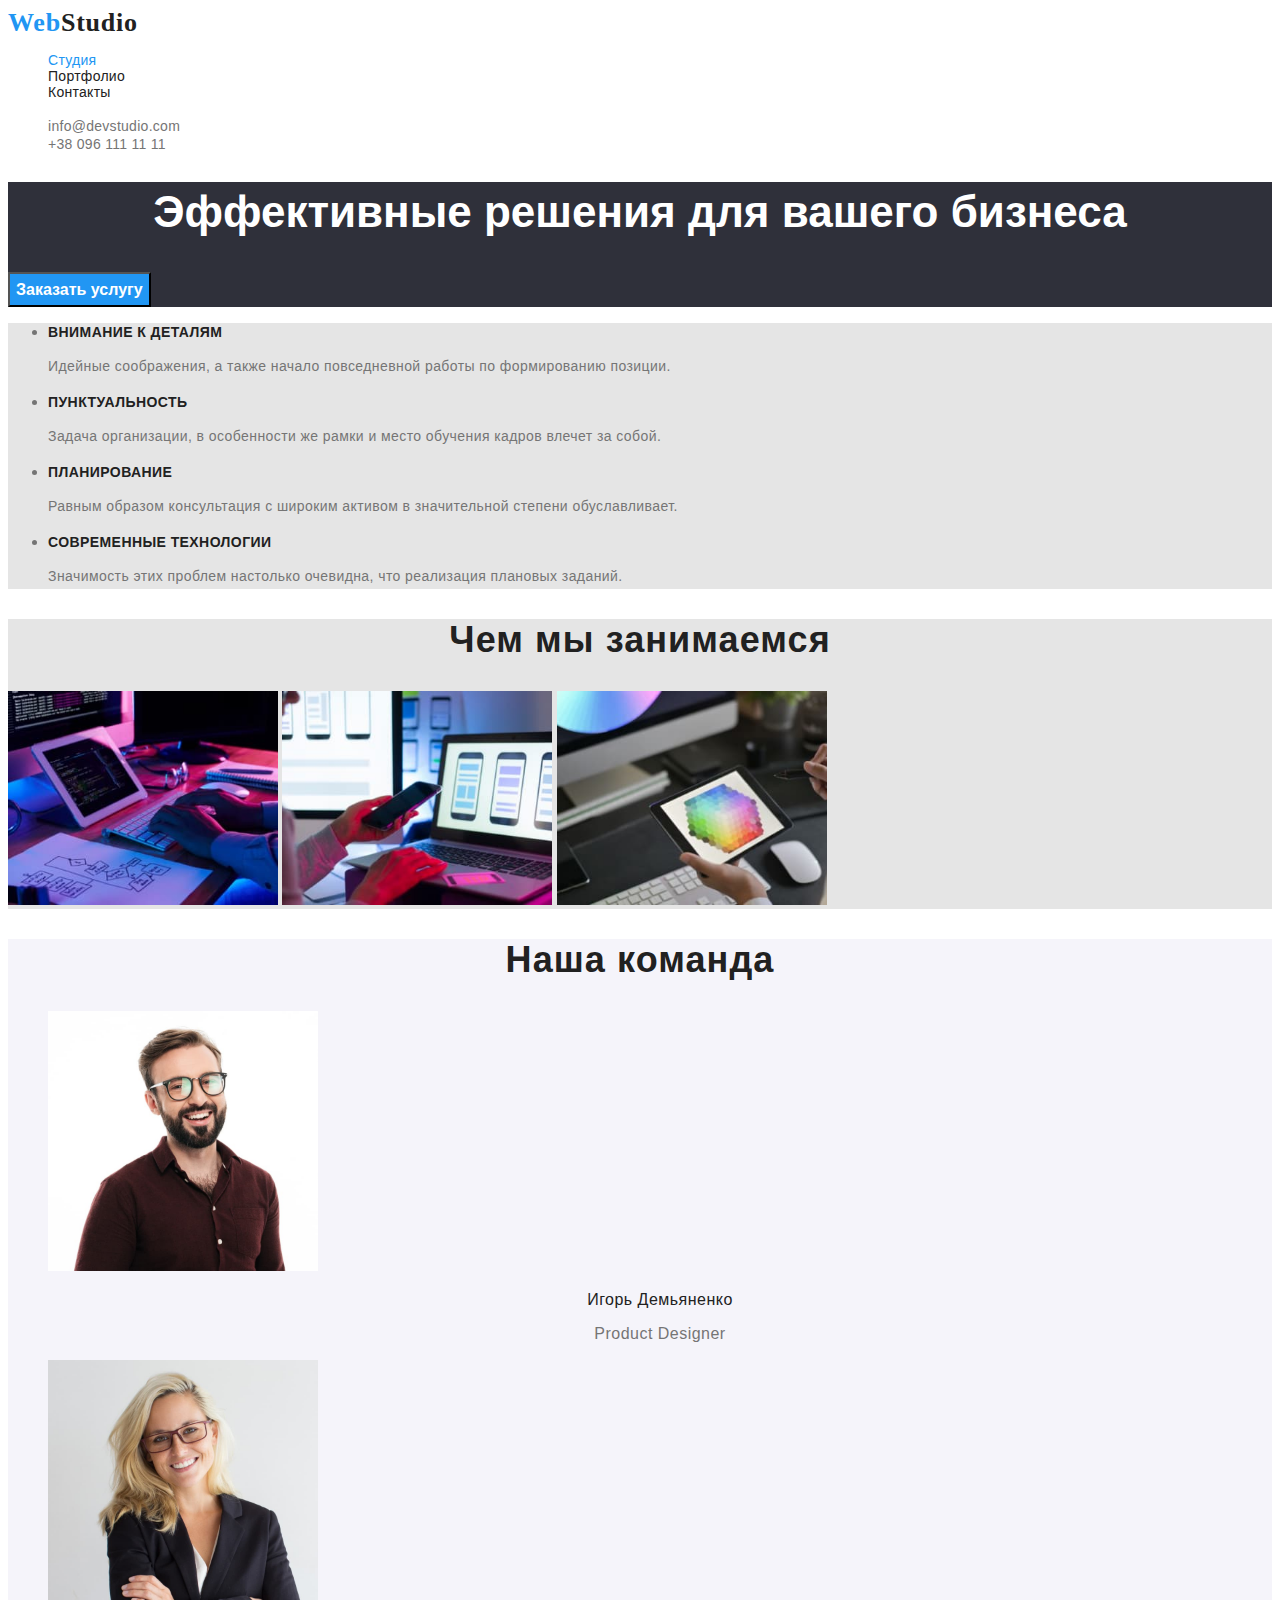
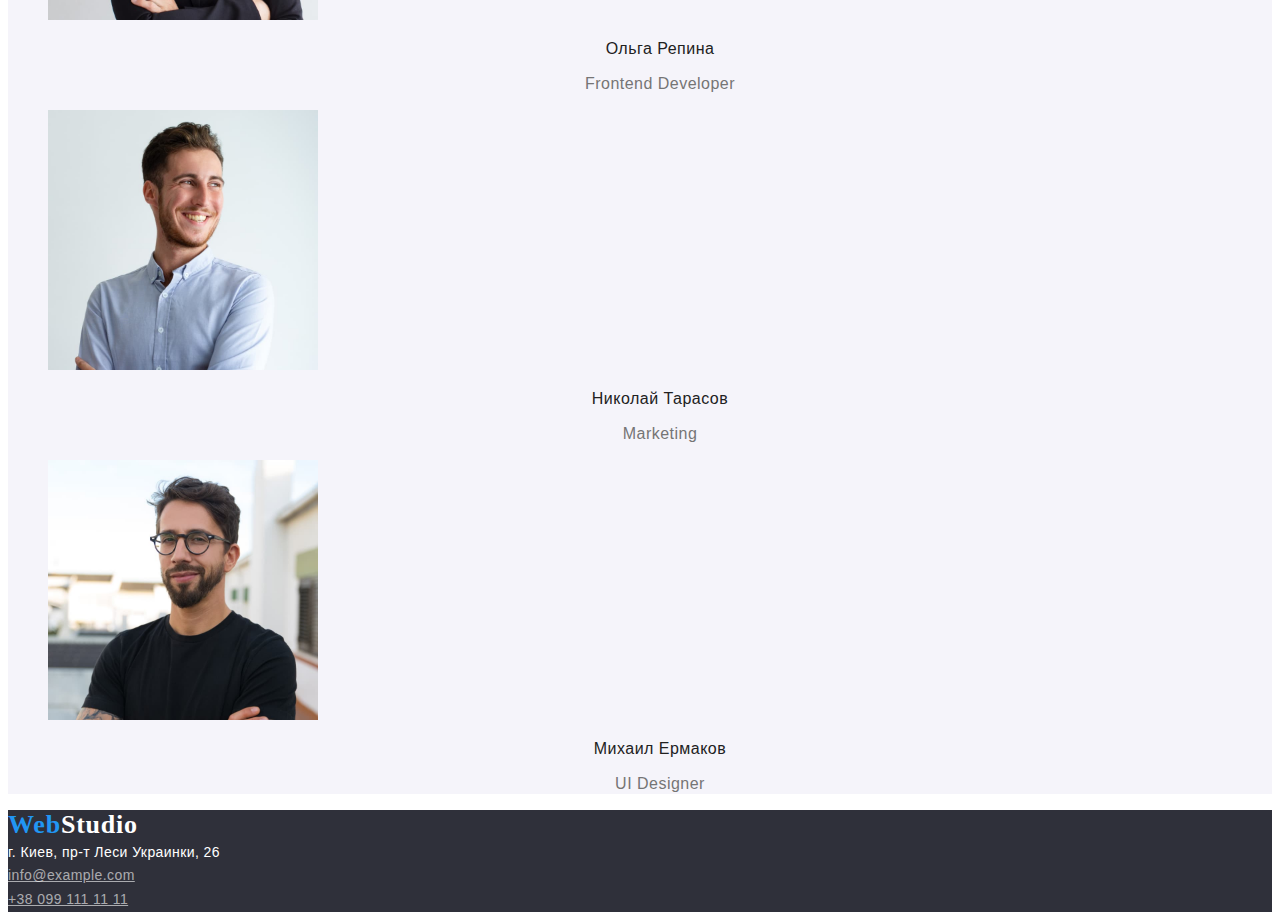
==== index.html @ 7e269a4d "css addded" ====
<!DOCTYPE html>
<html lang="ru">
<head>
    <meta charset="UTF-8">
    <meta http-equiv="X-UA-Compatible" content="IE=edge">
    <meta name="viewport" content="width=device-width, initial-scale=1.0">
    <title>Document</title>
  <link rel="stylesheet" href="'https://fonts.googleapis.com/css2?family=Raleway:wght@700&family=Roboto:wght@400;500;700;900&display=swap">
    <link rel="stylesheet" href="./css/style.css">
</head>
<body>
<header class="page-header">
    <nav>
        <span>
    <a href="" class="logo" >
       <span class="accent">Web</span><span class="title-color">Studio</span>
    </a>   
</span>    
    <ul class="site-nav list">
        <li><a href="./index.html" class="link current">Студия</a></li>
        <li><a href="./portfolio.html" class="link">Портфолио</a></li>
        <li><a href="" class="link">Контакты</a></li>
    </ul>
</nav>
    <ul class="contact list">
        <li><a href="mailto:info@devstudio.com" >info@devstudio.com</a></li>
        <li><a href="tel:+380961111111">+38 096 111 11 11</a></li>
    </ul>
</header>  
<main>
<div>
    <!--hero block-->
    <section class="hero">
<h1 class="hero-title">Эффективные решения для вашего бизнеса</h1>
<button type="button" class="button">Заказать услугу</button>
    </section>
</div> 
<!--section 2 -->
<section class="section list">
<ul>
    <li>
        <h2 class="section-title">Внимание к деталям</h2>
        <p class="section-text">Идейные соображения, а также начало повседневной работы по формированию позиции.</p>
    </li>
    <li>
        <h2 class="section-title">Пунктуальность</h2>
        <p class="section-text">Задача организации, в особенности же рамки и место обучения кадров влечет за собой.</p>
    </li>
    <li>
        <h2 class="section-title">Планирование</h2>
        <p class="section-text">Равным образом консультация с широким активом в значительной степени обуславливает.</p>
    </li>
    <li>
        <h2 class="section-title">Современные технологии</h2>
        <p class="section-text">Значимость этих проблем настолько очевидна, что реализация плановых заданий.</p>
    </li>
</ul>
</section>
<!--Чем мы занимаемся-->
<section class="about">
<h2 class="about-title">Чем мы занимаемся</h2>
<img src="./images/img.jpg" alt="photo1" width="270">
<img src="./images/img1.jpg" alt="photo2" width="270">
<img src="./images/img2.jpg" alt="photo3" width="270">
</section>
<!--Наша команда-->
<section class="team list">
    <h2 class="team-name">Наша команда</h2>
    <ul>
        <li class="team-photo">
            <img src="./images/img3.jpg" alt="Product Designer" width="270">
            <h3 class="team-title">Игорь Демьяненко</h3>
            <p class="team-text">Product Designer</p>
        </li>
        <li class="team-photo">
           <img src="./images/img4.jpg" alt="Frontend Developer" width="270"> 
           <h3 class="team-title">Ольга Репина</h3>
           <p class="team-text">Frontend Developer</p>
           <li class="team-photo">
               <img src="./images/img5.jpg" alt="Marketing" width="270">
               <h3 class="team-title">Николай Тарасов</h3>
               <p class="team-text">Marketing</p>
           </li>
           <li class="team-photo">
               <img src="./images/img6.jpg" alt="UI Designer" width="270">
               <h3 class="team-title">Михаил Ермаков</h3>
               <p class="team-text">UI Designer</p>
           </li>
    </ul>
</section>
</main>
<footer  class="footer">
    <span>
        <a href="" class="logo" >
           <span class="accent">Web</span><span class="white-color">Studio</span>
        </a>       
    <address class="address">г. Киев, пр-т Леси Украинки, 26</address> 
    <a href="mailto:info@example.com " class="contact-footer">info@example.com</a></br>
    <a href="tel:+380991111111" class="contact-footer">+38 099 111 11 11</a>
</footer>
</body>
</html>
---- css/style.css ----
/* цвет основного текста #757575 */
/* цвет вторичного текста #212121;*/
/* акцент #2196F3;*/
/* белый : #FFFFFF;*/

/* background header #FFFFFF */
/* background hero  #F5F4FA; */
/* background section 2 #E5E5E5; */
/* background Наша команда #F5F4FA; */
/* background footer #2F303A;*/
/* backgroung button #F5F4FA */
 :root{
     --primary-text-color:#757575;
     --secondary-text-color:#F5F4FA;
     --title-color: #212121;
     --accent-color:#2196F3;
     --white-color: #FFFFFF;
     --background-buttom-color: #F5F4FA;
     --background-footer: #2F303A;
 }


body {
    color: var(--primary-text-color); 
    font-family: Roboto, sans-serif; 
    background-color: var(--white-color);
   
}
.list {
    list-style: none;
}
/* logo */
.logo{
     font-family: Raleway;
     font-weight: 700;
     font-size: 26px;
     line-height: 1.19;
     letter-spacing: 0.03em;
     text-decoration: none;
}
 .accent{
    color:var(--accent-color);
} 
.title-color{
    color: var(--title-color);
}

/* site-nav */
.site-nav{
    font-weight: 500;
    font-size: 14px;
    line-height: 1.14;
    letter-spacing: 0.02em;
}
.site-nav .link{
    color: var(--title-color) ;
    text-decoration: none;
}
.site-nav .link:hover,
 .site-nav .link:focus{
    color:var(--accent-color) ;
}
.site-nav .link.current{
    color: var(--accent-color);
}
.contact a{
    color:var(--primary-text-color);
    font-weight: 500;
    font-size: 14px;
    line-height:1.14;
    letter-spacing: 0.02em;
    text-decoration: none;
}
.contact a:hover, 
.contact a:focus{
    color:var(--accent-color);
}
/* hero block */
.hero{
    background-color: #2F303A;
}
.hero-title{
    color: var(--white-color) ;
    font-weight: 900;
    font-size: 44px;
    line-height: 1.36;
    text-align: center;
}
/* section */
.section {
    background-color: #E5E5E5;
    list-style: none;
    list-style-type: none;
    
}
.section-title {
    color: var(--title-color);
    font-weight: 700;
    font-size: 14px;
    line-height: 1.14;
    letter-spacing: 0.03em;
    text-transform: uppercase;
    
}
.section-text{
    font-weight: 400;
    font-size: 14px;
    line-height: 1.71;
    letter-spacing: 0.03em;
}

/* Чем мы занимаемся */
.about{
    background-color: #E5E5E5;
}
.about-title{
    color: var(--title-color);
    font-weight: 700;
    font-size: 36px;
    line-height: 1.16;
    text-align: center;
    letter-spacing: 0.03em;
}
/* team */
.team{
    background-color:#F5F4FA;

}
.team-name{
    color: var(--title-color);
    font-weight: 700;
    font-size: 36px;
    line-height: 1.16;
    text-align: center;
    letter-spacing: 0.03em;
}
.team-photo{
    list-style-type: none;
}
.team-title {
    color: var(--title-color);
   font-weight: 500;
   font-size: 16px;
   line-height: 1.18;
   text-align: center;
   letter-spacing: 0.03em;
}
.team-text{
    font-size: 16px;
    line-height: 1.18;
    text-align: center;
    letter-spacing: 0.03em;
}
/* button */
.button {
    color: var(--white-color);
    background-color: var(--accent-color);
   font-weight: 700;
   font-size: 16px;
   line-height:1.87;
}
.button-primary button:hover,
.button-primary button:focus{
    color: var(--white-color);
    background-color: var(--accent-color);
}
.button.secondary {
    color: var(--title-color);
    background-color: var(--background-buttom-color);
}
.button-list{
    list-style-type: none;
}
.button-primary{
    background-color:#E5E5E5;
}

/* galery */
.gallery {
    background-color:#E5E5E5;
}
.gallery-title{
    color: var(--title-color);
    font-weight: 700;
    font-size: 18px;
    line-height: 2;
    letter-spacing: 0.06em;
}
.gallery-text {
    color: var(--primary-text-color);
    font-size: 16px;
    line-height: 1.87;
    letter-spacing: 0.03em;
}

/* footer */
.footer{
    background-color: var(--background-footer);
}
.white-color{
    color: var(--white-color);
}
.address{
    color: var(--white-color);
    font-style: normal;
    font-size: 14px;
    line-height: 1.71;
    letter-spacing: 0.03em;
}
.contact-footer{
    color: rgba(255, 255, 255, 0.6);  
    font-size: 14px;
    line-height: 1.71;
    letter-spacing: 0.03em;
}
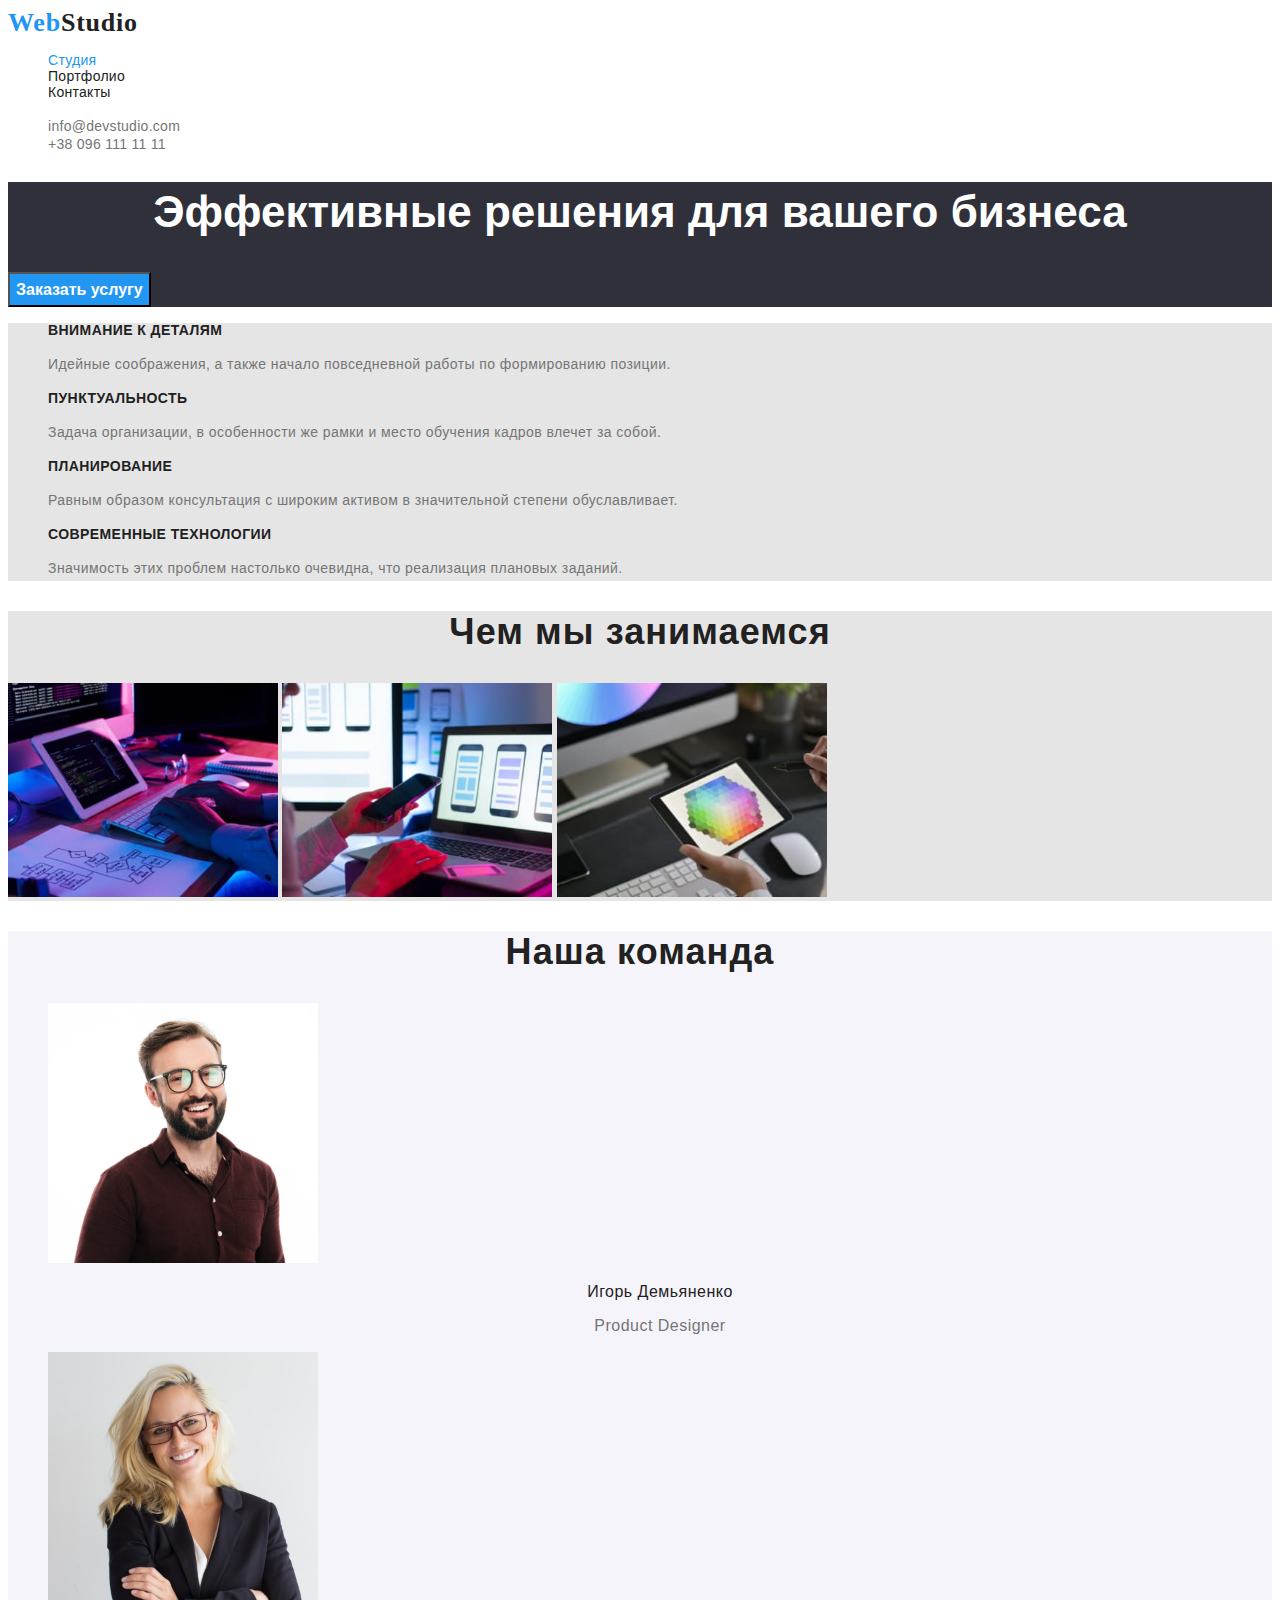
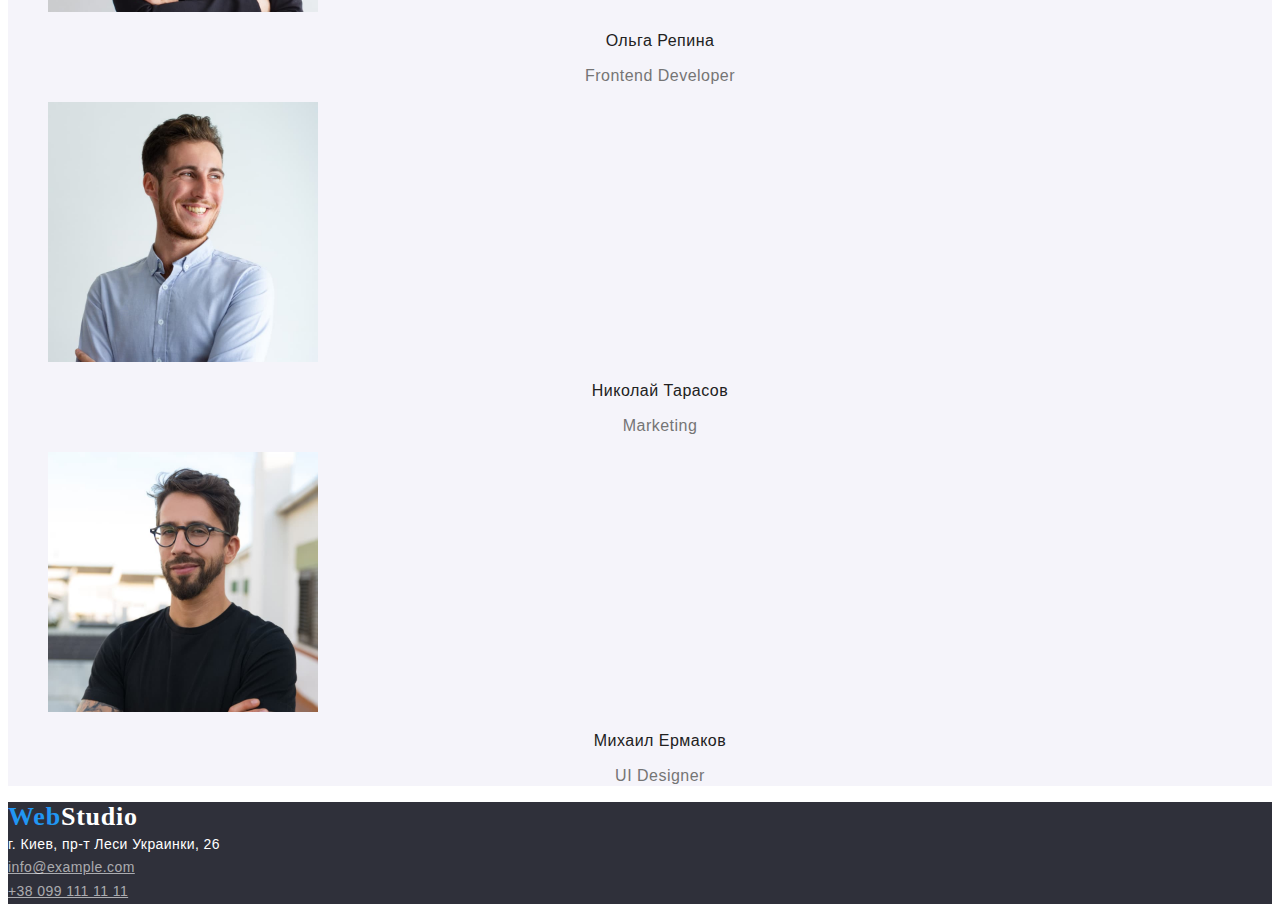
==== commit ec1f1216: "added css" ====
--- a/index.html
+++ b/index.html
@@ -38,19 +38,19 @@
 <!--section 2 -->
 <section class="section list">
 <ul>
-    <li>
+    <li class="section-list">
         <h2 class="section-title">Внимание к деталям</h2>
         <p class="section-text">Идейные соображения, а также начало повседневной работы по формированию позиции.</p>
     </li>
-    <li>
+    <li class="section-list">
         <h2 class="section-title">Пунктуальность</h2>
         <p class="section-text">Задача организации, в особенности же рамки и место обучения кадров влечет за собой.</p>
     </li>
-    <li>
+    <li class="section-list">
         <h2 class="section-title">Планирование</h2>
         <p class="section-text">Равным образом консультация с широким активом в значительной степени обуславливает.</p>
     </li>
-    <li>
+    <li class="section-list">
         <h2 class="section-title">Современные технологии</h2>
         <p class="section-text">Значимость этих проблем настолько очевидна, что реализация плановых заданий.</p>
     </li>
--- a/css/style.css
+++ b/css/style.css
@@ -108,7 +108,9 @@
     line-height: 1.71;
     letter-spacing: 0.03em;
 }
-
+.section-list{
+    list-style-type: none;
+}
 /* Чем мы занимаемся */
 .about{
     background-color: #E5E5E5;
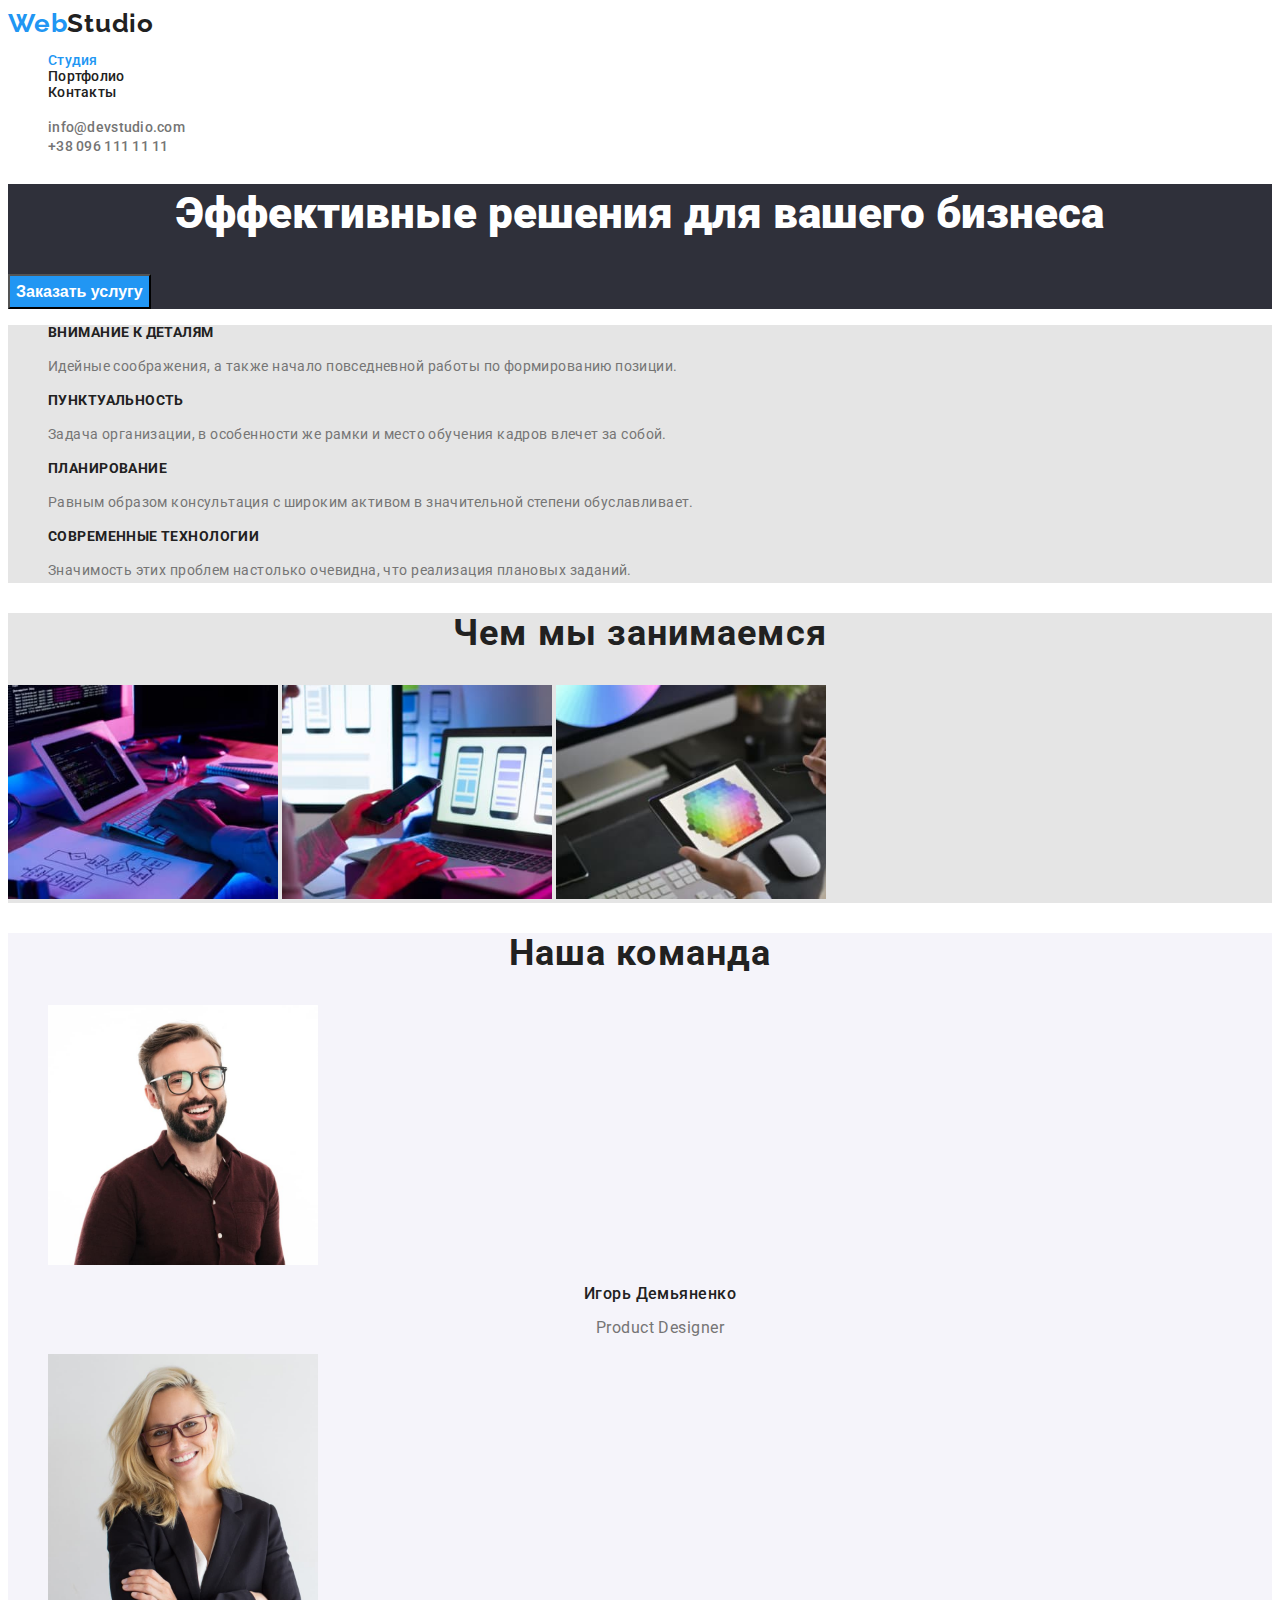
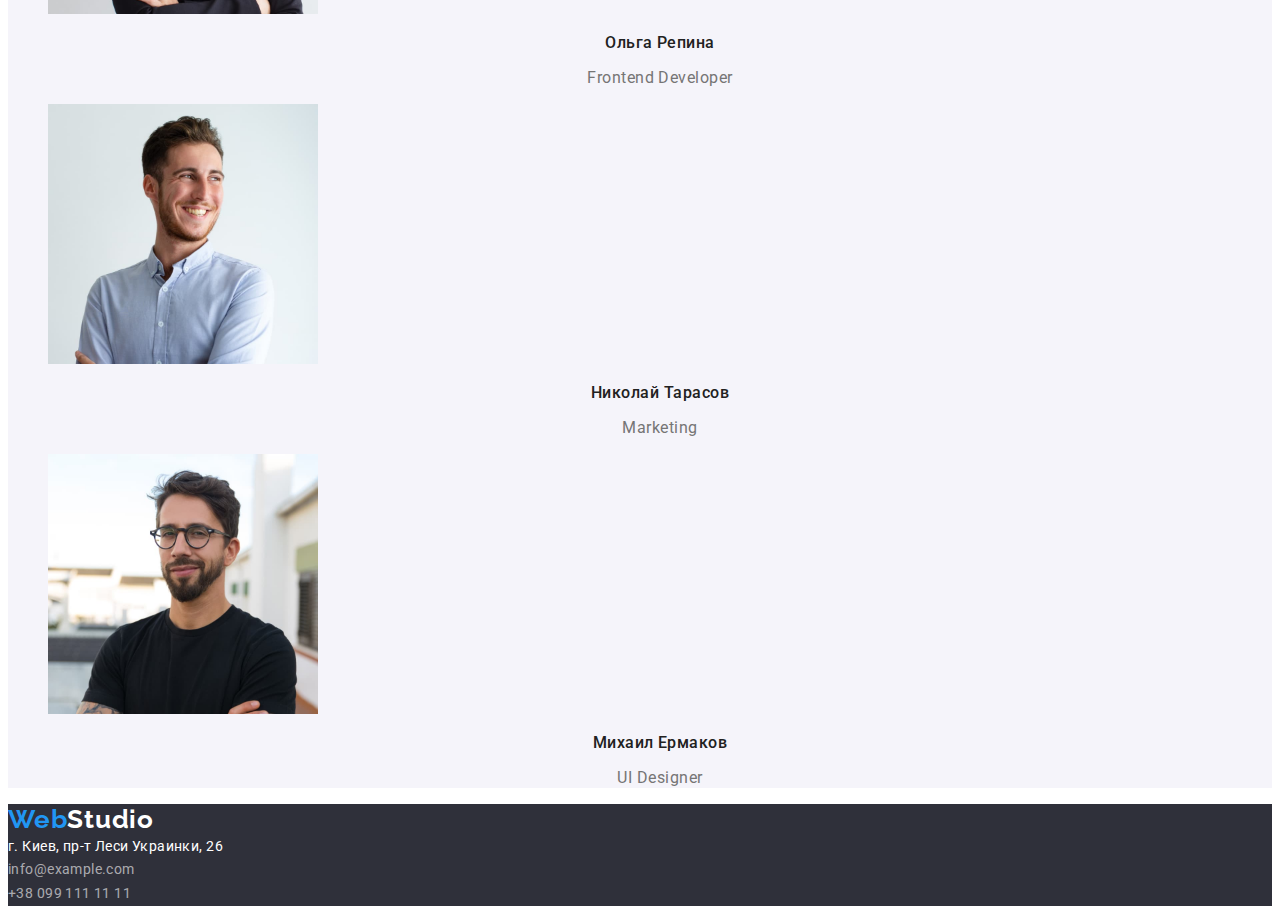
==== commit 9f414ef4: "updated google fonts" ====
--- a/index.html
+++ b/index.html
@@ -5,7 +5,7 @@
     <meta http-equiv="X-UA-Compatible" content="IE=edge">
     <meta name="viewport" content="width=device-width, initial-scale=1.0">
     <title>Document</title>
-  <link rel="stylesheet" href="'https://fonts.googleapis.com/css2?family=Raleway:wght@700&family=Roboto:wght@400;500;700;900&display=swap">
+    <link href="https://fonts.googleapis.com/css2?family=Raleway:wght@700&family=Roboto:wght@400;500;700;900&display=swap" rel="stylesheet">
     <link rel="stylesheet" href="./css/style.css">
 </head>
 <body>
--- a/css/style.css
+++ b/css/style.css
@@ -165,27 +165,37 @@
 .button-primary button:focus{
     color: var(--white-color);
     background-color: var(--accent-color);
+
 }
 .button.secondary {
     color: var(--title-color);
     background-color: var(--background-buttom-color);
+    font-family: Roboto;
+    font-weight: 500;
+    font-size: 16px;
+    line-height: 1.62;
+    text-align: center;
+    letter-spacing: 0.03em;
+}
 }
 .button-list{
     list-style-type: none;
 }
 .button-primary{
     background-color:#E5E5E5;
+    list-style-type: none;
 }
 
 /* galery */
 .gallery {
     background-color:#E5E5E5;
+    color: var(--title-color);
+
 }
 .gallery-title{
-    color: var(--title-color);
     font-weight: 700;
     font-size: 18px;
-    line-height: 2;
+    line-height: 2.0;
     letter-spacing: 0.06em;
 }
 .gallery-text {
@@ -214,4 +224,5 @@
     font-size: 14px;
     line-height: 1.71;
     letter-spacing: 0.03em;
+    text-decoration: none;
 }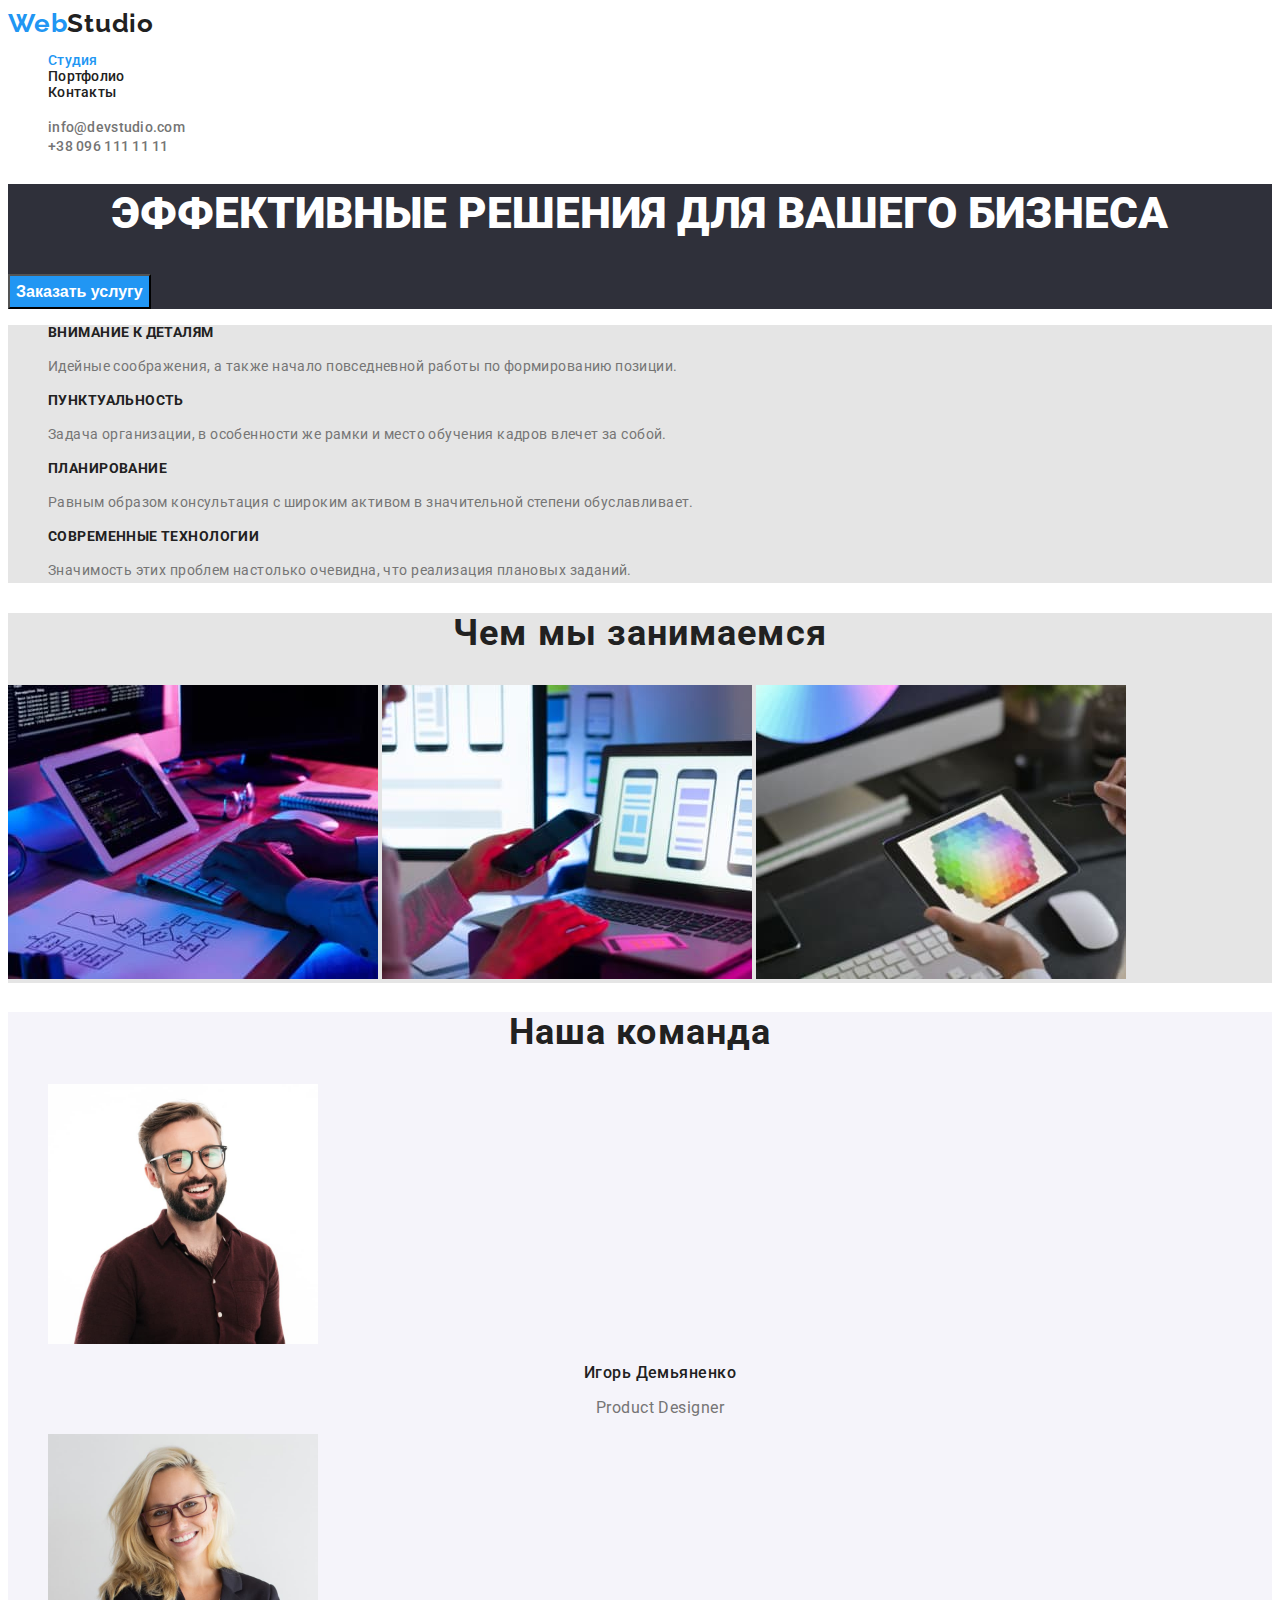
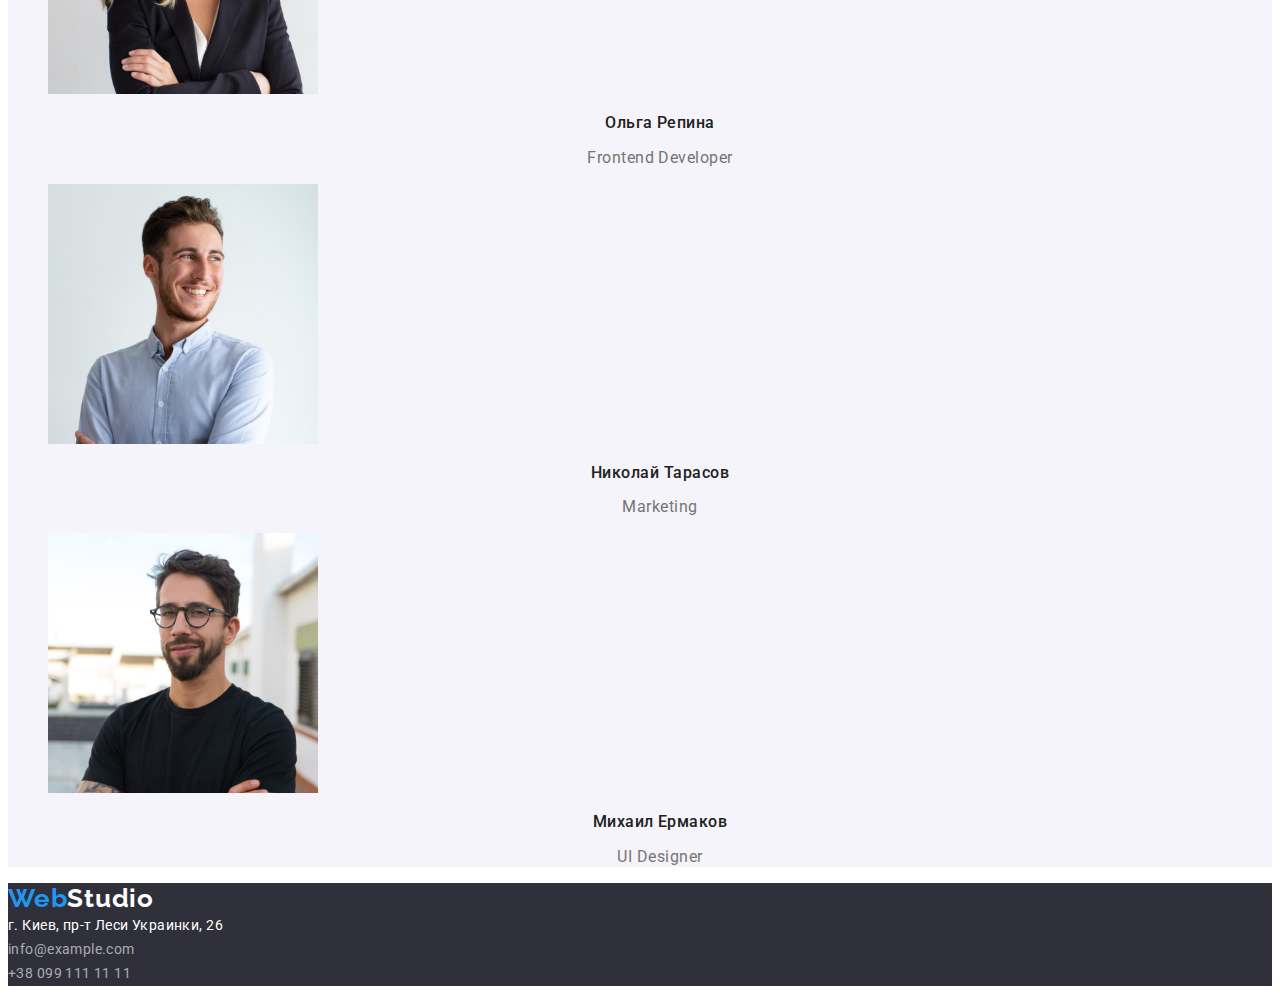
==== commit 10ba3552: "added changes" ====
--- a/index.html
+++ b/index.html
@@ -59,9 +59,9 @@
 <!--Чем мы занимаемся-->
 <section class="about">
 <h2 class="about-title">Чем мы занимаемся</h2>
-<img src="./images/img.jpg" alt="photo1" width="270">
-<img src="./images/img1.jpg" alt="photo2" width="270">
-<img src="./images/img2.jpg" alt="photo3" width="270">
+<img src="./images/img.jpg" alt="photo1" width="370">
+<img src="./images/img1.jpg" alt="photo2" width="370">
+<img src="./images/img2.jpg" alt="photo3" width="370">
 </section>
 <!--Наша команда-->
 <section class="team list">
--- a/css/style.css
+++ b/css/style.css
@@ -85,6 +85,8 @@
     font-size: 44px;
     line-height: 1.36;
     text-align: center;
+    text-transform: uppercase;
+
 }
 /* section */
 .section {
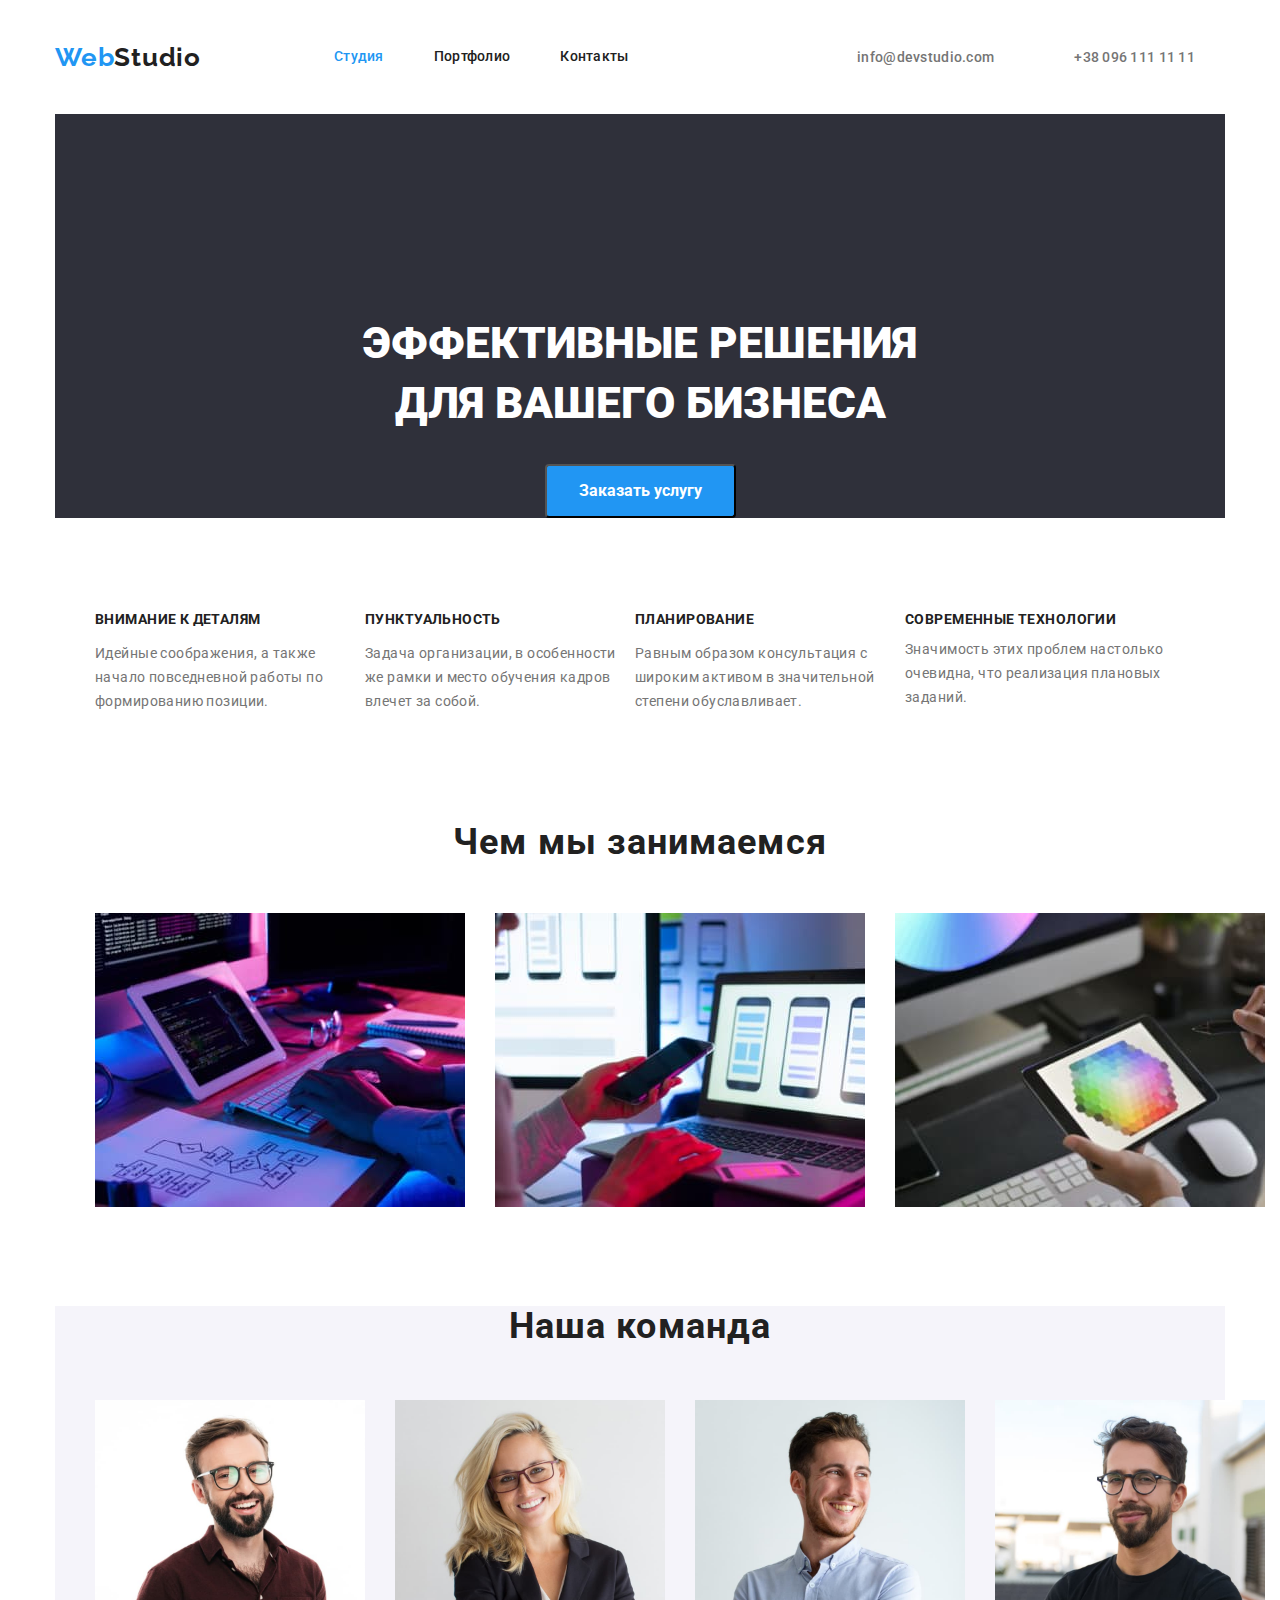
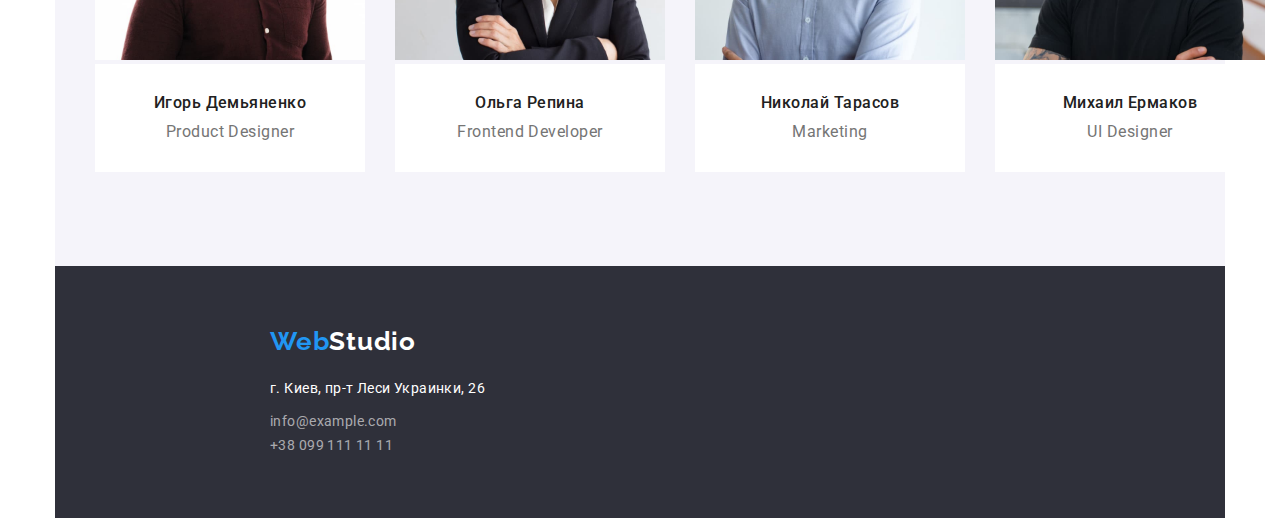
==== commit 3ecf3d1b: "flex + margin&paddings" ====
--- a/index.html
+++ b/index.html
@@ -6,38 +6,41 @@
     <meta name="viewport" content="width=device-width, initial-scale=1.0">
     <title>Document</title>
     <link href="https://fonts.googleapis.com/css2?family=Raleway:wght@700&family=Roboto:wght@400;500;700;900&display=swap" rel="stylesheet">
+    <link rel="stylesheet" href="https://cdnjs.cloudflare.com/ajax/libs/modern-normalize/1.1.0/modern-normalize.min.css">
     <link rel="stylesheet" href="./css/style.css">
 </head>
 <body>
-<header class="page-header">
-    <nav>
+    <header class="page-header">
+        <div class="container header">
+        <nav class="main-nav">
         <span>
     <a href="" class="logo" >
        <span class="accent">Web</span><span class="title-color">Studio</span>
     </a>   
 </span>    
     <ul class="site-nav list">
-        <li><a href="./index.html" class="link current">Студия</a></li>
-        <li><a href="./portfolio.html" class="link">Портфолио</a></li>
-        <li><a href="" class="link">Контакты</a></li>
+        <li class="item"><a href="./index.html" class="link current">Студия</a></li>
+        <li class="item"><a href="./portfolio.html" class="link">Портфолио</a></li>
+        <li class="item"><a href="" class="link">Контакты</a></li>
     </ul>
 </nav>
     <ul class="contact list">
-        <li><a href="mailto:info@devstudio.com" >info@devstudio.com</a></li>
-        <li><a href="tel:+380961111111">+38 096 111 11 11</a></li>
+        <li class="item"><a href="mailto:info@devstudio.com" >info@devstudio.com</a></li>
+        <li class="item"><a href="tel:+380961111111">+38 096 111 11 11</a></li>
     </ul>
+        </div>
 </header>  
+
 <main>
-<div>
     <!--hero block-->
+    <div class="container">
     <section class="hero">
-<h1 class="hero-title">Эффективные решения для вашего бизнеса</h1>
+<h1 class="hero-title">Эффективные решения<br/> для вашего бизнеса</h1>
 <button type="button" class="button">Заказать услугу</button>
     </section>
-</div> 
 <!--section 2 -->
 <section class="section list">
-<ul>
+<ul class="no-padding">
     <li class="section-list">
         <h2 class="section-title">Внимание к деталям</h2>
         <p class="section-text">Идейные соображения, а также начало повседневной работы по формированию позиции.</p>
@@ -52,21 +55,34 @@
     </li>
     <li class="section-list">
         <h2 class="section-title">Современные технологии</h2>
-        <p class="section-text">Значимость этих проблем настолько очевидна, что реализация плановых заданий.</p>
+        <p class="section-text no-padding">Значимость этих проблем настолько очевидна, что реализация плановых заданий.</p>
     </li>
 </ul>
 </section>
+</div>
 <!--Чем мы занимаемся-->
+<div class="container">
 <section class="about">
-<h2 class="about-title">Чем мы занимаемся</h2>
-<img src="./images/img.jpg" alt="photo1" width="370">
-<img src="./images/img1.jpg" alt="photo2" width="370">
-<img src="./images/img2.jpg" alt="photo3" width="370">
+    <h2 class="about-title">Чем мы занимаемся</h2>
+    <ul class="about-img list">
+        <li class="item">
+            <img src="./images/img.jpg" alt="photo1" width="370" height="294">
+        </li>
+        <li class="item" >
+            <img src="./images/img1.jpg" alt="photo2"width="370" height="294">
+        </li>
+        <li class="item">
+            <img src="./images/img2.jpg" alt="photo3"width="370" height="294">
+        </li>
+
+    </ul>
 </section>
+</div>
 <!--Наша команда-->
+<div class="container">
 <section class="team list">
     <h2 class="team-name">Наша команда</h2>
-    <ul>
+    <ul class=" portfolio ">
         <li class="team-photo">
             <img src="./images/img3.jpg" alt="Product Designer" width="270">
             <h3 class="team-title">Игорь Демьяненко</h3>
@@ -88,15 +104,19 @@
            </li>
     </ul>
 </section>
+</div>
 </main>
+<!-- footer -->
+<div class="container">
 <footer  class="footer">
     <span>
-        <a href="" class="logo" >
+        <a href="" class="logo main" >
            <span class="accent">Web</span><span class="white-color">Studio</span>
         </a>       
     <address class="address">г. Киев, пр-т Леси Украинки, 26</address> 
     <a href="mailto:info@example.com " class="contact-footer">info@example.com</a></br>
-    <a href="tel:+380991111111" class="contact-footer">+38 099 111 11 11</a>
+    <a href="tel:+380991111111" class="contact-footer padding">+38 099 111 11 11</a>
 </footer>
+</div>
 </body>
 </html>--- a/css/style.css
+++ b/css/style.css
@@ -24,11 +24,13 @@
     color: var(--primary-text-color); 
     font-family: Roboto, sans-serif; 
     background-color: var(--white-color);
+    margin: 0;
    
 }
 .list {
     list-style: none;
 }
+
 /* logo */
 .logo{
      font-family: Raleway;
@@ -37,24 +39,72 @@
      line-height: 1.19;
      letter-spacing: 0.03em;
      text-decoration: none;
+
+     display: flex;
+     justify-content: center;
+     
 }
  .accent{
     color:var(--accent-color);
+    
 } 
 .title-color{
     color: var(--title-color);
 }
-
+.page.header {
+    display: flex;
+}
+.container.header {
+display: flex;
+}
+/* container */
+.container {
+
+
+    width: 1200px;
+    padding-left: 15px;
+    padding-right: 15px;
+    margin-right: auto;
+    margin-left: auto;
+
+
+}
+ .no-padding {
+    margin-bottom: 0;
+    margin-top: 0; 
+
+    display: flex;
+}
+/* main-nav */
+.main-nav {
+    display: flex;
+    align-items: center;
+}
 /* site-nav */
 .site-nav{
+    display: flex;
+    margin-left: 93px;
+
     font-weight: 500;
     font-size: 14px;
     line-height: 1.14;
     letter-spacing: 0.02em;
+    
+}
+ 
+.site-nav .item:not(:last-child) {
+    margin-right: 50px;
+    
 }
 .site-nav .link{
+    display: block;
+    padding-top: 32px;
+    padding-bottom: 32px;
+
     color: var(--title-color) ;
     text-decoration: none;
+
+   
 }
 .site-nav .link:hover,
  .site-nav .link:focus{
@@ -74,6 +124,15 @@
 .contact a:hover, 
 .contact a:focus{
     color:var(--accent-color);
+}
+.contact {
+    display: flex;
+    margin-left: auto;
+    padding-top: 32px;
+    padding-bottom: 32px;
+}
+.contact .item + .item{
+    margin-left: 50px;
 }
 /* hero block */
 .hero{
@@ -86,14 +145,26 @@
     line-height: 1.36;
     text-align: center;
     text-transform: uppercase;
+    
+
+    margin-top: 0;
+    margin-bottom: 30px;
+    padding-top: 200px;
+
+
 
 }
 /* section */
 .section {
-    background-color: #E5E5E5;
+    background-color: #FFFFFF;
     list-style: none;
     list-style-type: none;
-    
+ 
+
+    padding-top: 94px;
+    padding-bottom: 94px; 
+    
+
 }
 .section-title {
     color: var(--title-color);
@@ -102,6 +173,11 @@
     line-height: 1.14;
     letter-spacing: 0.03em;
     text-transform: uppercase;
+    margin-top: 0;
+    margin-bottom: 10px;
+
+
+
     
 }
 .section-text{
@@ -109,25 +185,63 @@
     font-size: 14px;
     line-height: 1.71;
     letter-spacing: 0.03em;
+    max-width: 270px;
+    
+}
+
+.section-text:not(:last-child){
+    margin-left: 30px;
 }
 .section-list{
     list-style-type: none;
+    margin-top: 0;
+    margin-bottom: 0
+    
 }
 /* Чем мы занимаемся */
 .about{
-    background-color: #E5E5E5;
-}
-.about-title{
+    background-color: #FFFFFF;
+    text-decoration: none;
+    padding-bottom: 94px; 
+}
+
+.about-title {
     color: var(--title-color);
     font-weight: 700;
     font-size: 36px;
     line-height: 1.16;
     text-align: center;
     letter-spacing: 0.03em;
-}
+
+    margin-top: 0;
+    margin-bottom: 0;
+    padding-bottom: 50px; 
+}
+.about-img{
+    margin-bottom: 0;
+    margin-top: 0;
+    display: flex;
+    /* justify-content: space-between; */
+
+}
+
+.item{
+    display: block;
+
+    margin-right: 30px;
+}
+
+ .item:last-child{
+
+    margin-right:30px ;
+} 
+
 /* team */
 .team{
     background-color:#F5F4FA;
+    margin-left: auto;
+    margin-right: auto;
+    padding-bottom: 94px;
 
 }
 .team-name{
@@ -137,10 +251,27 @@
     line-height: 1.16;
     text-align: center;
     letter-spacing: 0.03em;
+
+    margin-top: 0;
+    margin-bottom: 52px;
+}
+.portfolio {
+
+    display: flex; 
+    margin-top: 0;
+    margin-bottom: 0;
+    justify-content: space-around;
+
 }
 .team-photo{
     list-style-type: none;
-}
+    border-radius: 0px;
+    margin-right: 30px;
+    margin-top: 0;
+    justify-content: space-between;
+
+}
+
 .team-title {
     color: var(--title-color);
    font-weight: 500;
@@ -148,12 +279,31 @@
    line-height: 1.18;
    text-align: center;
    letter-spacing: 0.03em;
+
+   margin-top: 0;
+   margin-bottom: 0;
+   text-align: center;
+   background-color:  #FFFFFF;
+   padding-bottom: 10px;
+   padding-top: 30px;
 }
 .team-text{
     font-size: 16px;
     line-height: 1.18;
     text-align: center;
     letter-spacing: 0.03em;
+
+    margin-top: 0;
+    margin-bottom: 0;
+    text-align: center;
+    background-color:  #FFFFFF;
+    text-align: center;
+    padding-bottom: 30px;
+}
+/* name hidden */
+.name{
+    margin-top: 0;
+    margin-bottom: 0;
 }
 /* button */
 .button {
@@ -162,6 +312,27 @@
    font-weight: 700;
    font-size: 16px;
    line-height:1.87;
+   /* box-shadow: 0px 4px 4px rgba(0, 0, 0, 0.15); */
+
+   border-radius: 4px;
+   padding: 10px 32px 10px 32px;
+
+   display: block;
+   text-align: center;
+   margin-left: auto;
+   margin-right: auto;
+   
+   
+
+}
+.button-primary{
+    background-color: #FFFFFF;
+    
+    margin-top: 0;
+    margin-bottom: 56px;
+
+    display: flex;
+    justify-content: center;
 }
 .button-primary button:hover,
 .button-primary button:focus{
@@ -183,34 +354,93 @@
 .button-list{
     list-style-type: none;
 }
+.button-list:nth-child(-n + 5){
+    margin-right: 8px;
+}
+.button-list:last-child{
+    margin-right: 0;
+}
 .button-primary{
-    background-color:#E5E5E5;
+    background-color:var(--white-color);
     list-style-type: none;
+    border-radius: 4px;
+    padding: 6px 22px 6px 22px; 
 }
 
 /* galery */
 .gallery {
-    background-color:#E5E5E5;
-    color: var(--title-color);
-
-}
+    background-color:#FFFFFF;
+    color: var(--title-color);
+
+    margin-top: 0;
+    margin-bottom: 0;
+    padding-bottom: 94px;
+    
+    display: flex;
+    flex-wrap: wrap;
+    justify-content: space-between;
+}
+.gallery-main {
+    border: 1px solid #EEEEEE;
+    box-sizing: border-box;
+    margin-bottom: 30px;
+}
+  .img{
+     display: block;
+ } 
+
 .gallery-title{
     font-weight: 700;
     font-size: 18px;
     line-height: 2.0;
     letter-spacing: 0.06em;
+
+    margin-bottom: 4px;
+    margin-top: 0;
+
+    padding-top: 20px;
+    padding-right:24px ;
+    padding-left: 24px;
 }
 .gallery-text {
     color: var(--primary-text-color);
     font-size: 16px;
     line-height: 1.87;
     letter-spacing: 0.03em;
-}
-
+
+    margin-top: 0;
+    margin-bottom: 0;
+
+    padding-bottom: 20px;
+    padding-right:24px ;
+    padding-left: 24px;
+}
+.gallery.gallery-main{
+    margin-top: 0;
+    margin-bottom: 0;
+    width: 370px;
+    margin-right: 30px;
+    margin-bottom: 30px;
+    
+    
+}
+.gallery-main:nth-child(3n){
+    margin-right: 0;
+}
+
+.gallery-main:nth-last-child(-n + 3){
+    margin-bottom: 0;
+}
 /* footer */
 .footer{
     background-color: var(--background-footer);
-}
+
+    margin-top: 0;
+    margin-bottom: 0;
+
+    display: flex;
+}
+
 .white-color{
     color: var(--white-color);
 }
@@ -220,6 +450,12 @@
     font-size: 14px;
     line-height: 1.71;
     letter-spacing: 0.03em;
+
+    margin-bottom: 9px;
+    margin-top: 0;
+    text-align: center;
+    padding-left: 215px;
+   
 }
 .contact-footer{
     color: rgba(255, 255, 255, 0.6);  
@@ -227,4 +463,22 @@
     line-height: 1.71;
     letter-spacing: 0.03em;
     text-decoration: none;
+
+    margin-top: 0;
+    margin-bottom: 0;
+    text-align: center;
+    padding-left: 215px;
+}
+.main{
+    display: inline-block;
+    text-align: center;
+    padding-top: 60px;
+    padding-left: 215px;
+
+    margin-top: 0;
+    margin-bottom: 20px;
+}
+.padding{
+    display: inline-block;
+    padding-bottom: 60px;
 }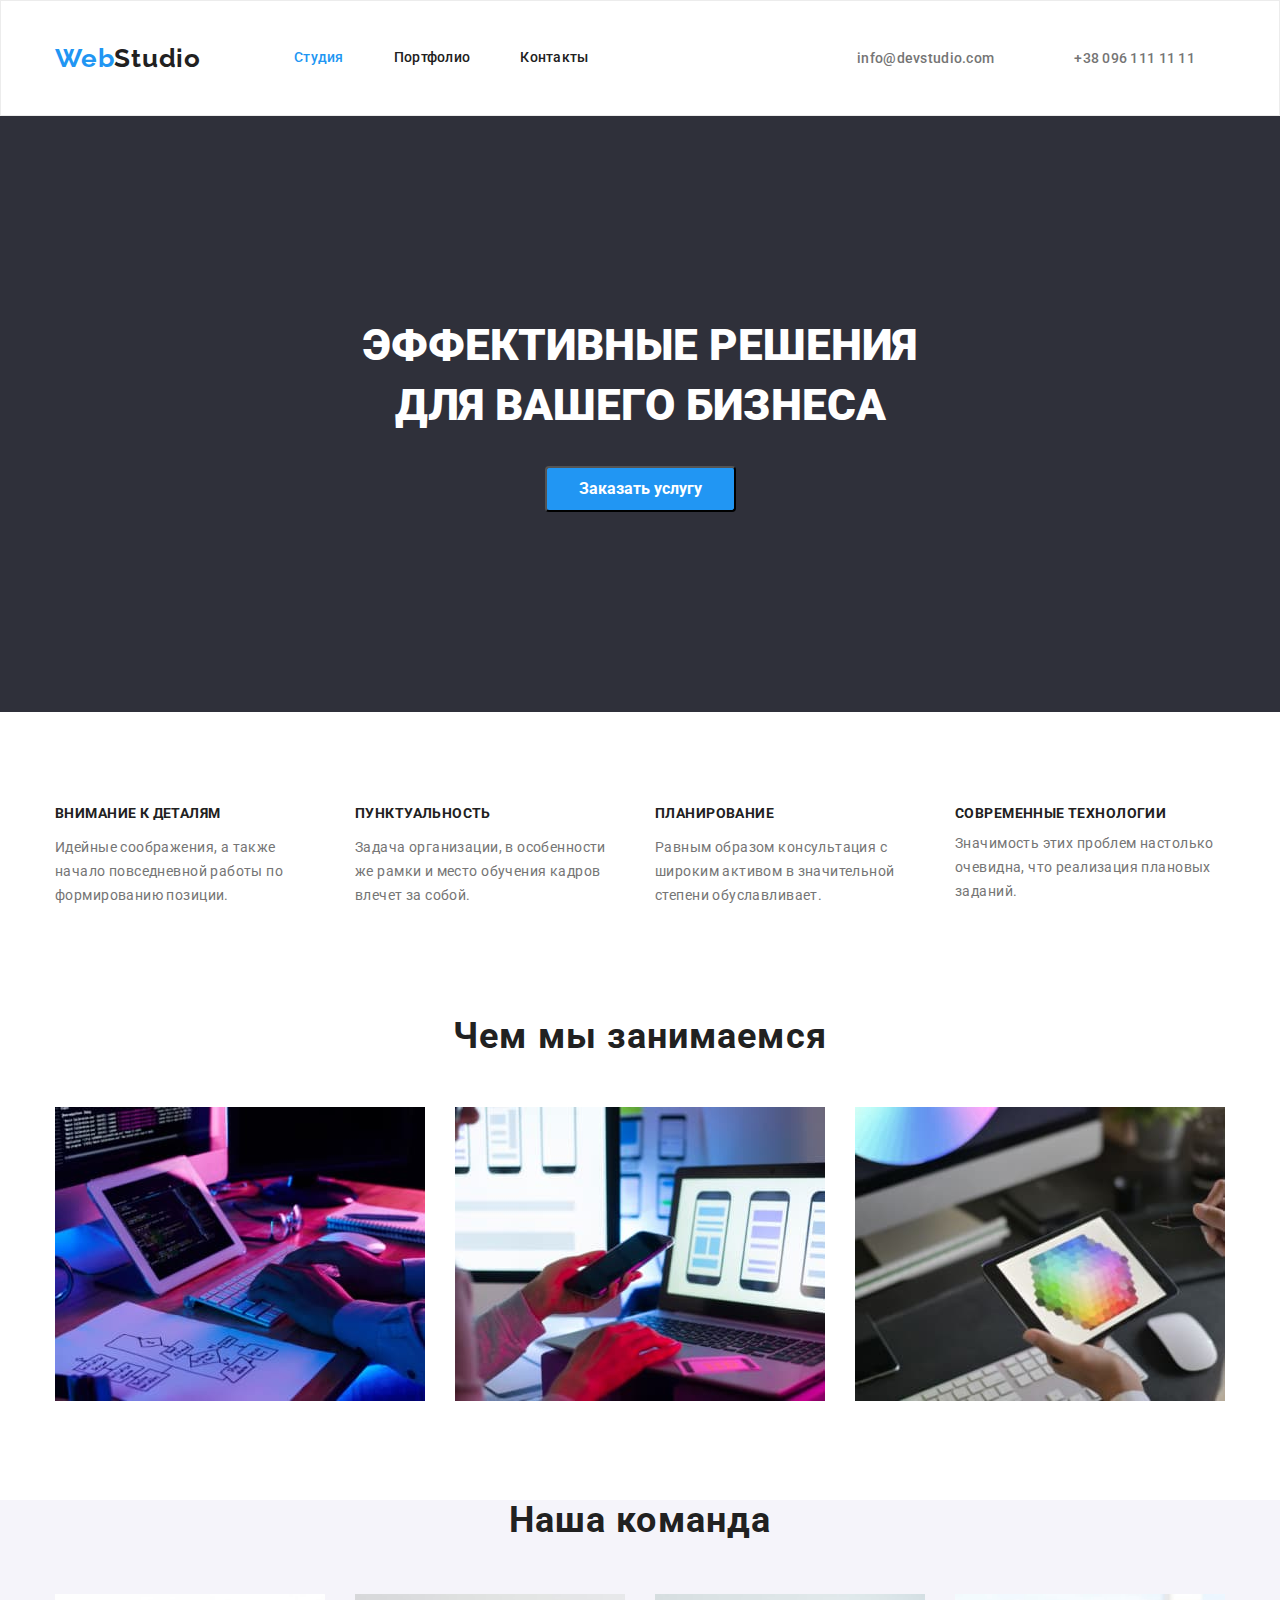
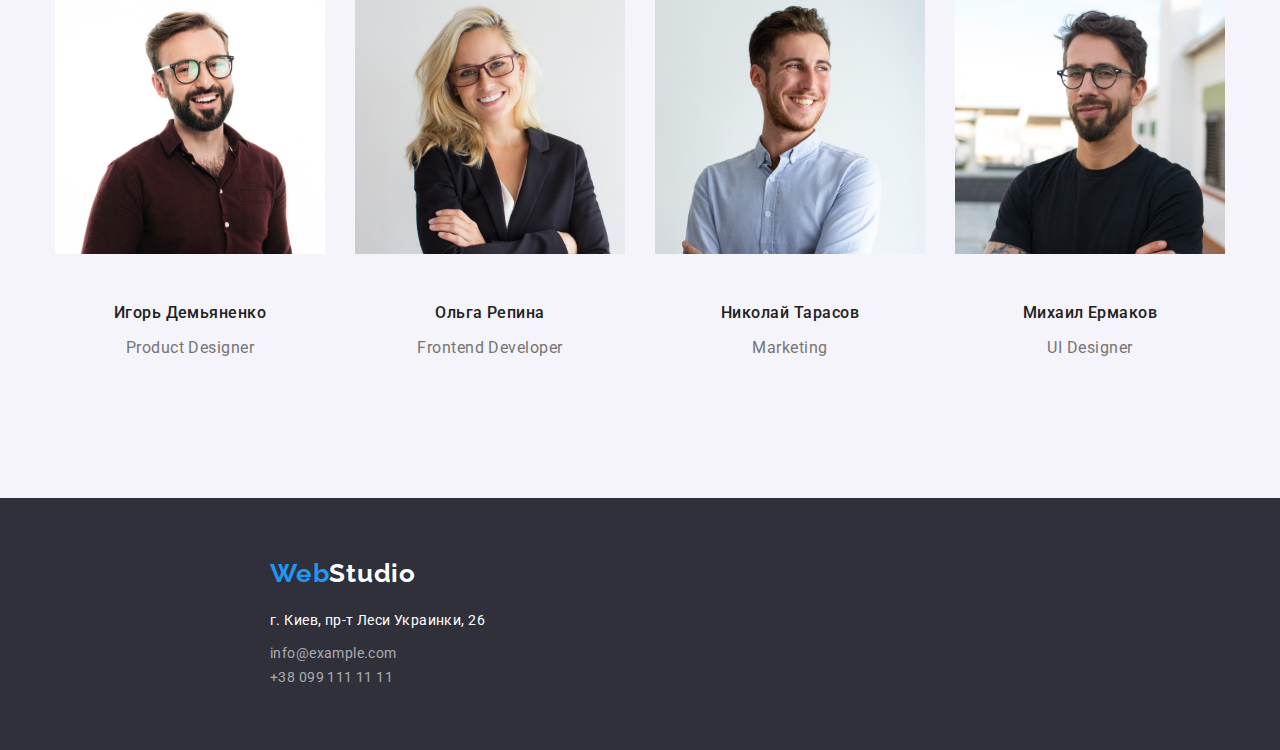
==== commit d0963675: "changes added" ====
--- a/index.html
+++ b/index.html
@@ -33,13 +33,15 @@
 
 <main>
     <!--hero block-->
-    <div class="container">
     <section class="hero">
+        <div class="container">
 <h1 class="hero-title">Эффективные решения<br/> для вашего бизнеса</h1>
 <button type="button" class="button">Заказать услугу</button>
+</div>
     </section>
 <!--section 2 -->
 <section class="section list">
+    <div class="container">
 <ul class="no-padding">
     <li class="section-list">
         <h2 class="section-title">Внимание к деталям</h2>
@@ -58,11 +60,11 @@
         <p class="section-text no-padding">Значимость этих проблем настолько очевидна, что реализация плановых заданий.</p>
     </li>
 </ul>
+</div>
 </section>
-</div>
 <!--Чем мы занимаемся-->
-<div class="container">
 <section class="about">
+    <div class="container">
     <h2 class="about-title">Чем мы занимаемся</h2>
     <ul class="about-img list">
         <li class="item">
@@ -76,39 +78,48 @@
         </li>
 
     </ul>
+</div>
 </section>
-</div>
 <!--Наша команда-->
-<div class="container">
+
 <section class="team list">
+    <div class="container"></div>
     <h2 class="team-name">Наша команда</h2>
     <ul class=" portfolio ">
         <li class="team-photo">
             <img src="./images/img3.jpg" alt="Product Designer" width="270">
-            <h3 class="team-title">Игорь Демьяненко</h3>
-            <p class="team-text">Product Designer</p>
+            <div class="text">
+                <h3 class="team-title">Игорь Демьяненко</h3>
+                 <p class="team-text">Product Designer</p>
+            </div>
         </li>
         <li class="team-photo">
            <img src="./images/img4.jpg" alt="Frontend Developer" width="270"> 
-           <h3 class="team-title">Ольга Репина</h3>
-           <p class="team-text">Frontend Developer</p>
+           <div class="text">
+               <h3 class="team-title">Ольга Репина</h3>
+               <p class="team-text">Frontend Developer</p>
+           </div>
            <li class="team-photo">
                <img src="./images/img5.jpg" alt="Marketing" width="270">
-               <h3 class="team-title">Николай Тарасов</h3>
-               <p class="team-text">Marketing</p>
+              <div class="text">
+                <h3 class="team-title">Николай Тарасов</h3>
+                <p class="team-text">Marketing</p>
+              </div>
            </li>
            <li class="team-photo">
                <img src="./images/img6.jpg" alt="UI Designer" width="270">
-               <h3 class="team-title">Михаил Ермаков</h3>
-               <p class="team-text">UI Designer</p>
+               <div class="text">
+                <h3 class="team-title">Михаил Ермаков</h3>
+                <p class="team-text">UI Designer</p>
+               </div>
            </li>
     </ul>
+</div>
 </section>
-</div>
 </main>
 <!-- footer -->
-<div class="container">
 <footer  class="footer">
+    <div class="container">
     <span>
         <a href="" class="logo main" >
            <span class="accent">Web</span><span class="white-color">Studio</span>
@@ -116,7 +127,8 @@
     <address class="address">г. Киев, пр-т Леси Украинки, 26</address> 
     <a href="mailto:info@example.com " class="contact-footer">info@example.com</a></br>
     <a href="tel:+380991111111" class="contact-footer padding">+38 099 111 11 11</a>
+    </div>
 </footer>
-</div>
 </body>
+
 </html>--- a/css/style.css
+++ b/css/style.css
@@ -30,6 +30,15 @@
 .list {
     list-style: none;
 }
+.container {
+
+    width: 1200px;
+    padding-left: 15px;
+    padding-right: 15px;
+    margin-right: auto;
+    margin-left: auto;
+
+}
 
 /* logo */
 .logo{
@@ -57,22 +66,22 @@
 .container.header {
 display: flex;
 }
+/* page-header */
+.page-header{
+    border: 1px solid #ECECEC;
+
+}
+.top{
+    margin-bottom: 94px;
+}
 /* container */
-.container {
-
-
-    width: 1200px;
-    padding-left: 15px;
-    padding-right: 15px;
-    margin-right: auto;
-    margin-left: auto;
-
-
-}
+
  .no-padding {
     margin-bottom: 0;
     margin-top: 0; 
 
+    padding: 0;
+    
     display: flex;
 }
 /* main-nav */
@@ -89,6 +98,8 @@
     font-size: 14px;
     line-height: 1.14;
     letter-spacing: 0.02em;
+
+    padding: 0;
     
 }
  
@@ -137,6 +148,8 @@
 /* hero block */
 .hero{
     background-color: #2F303A;
+    padding: 200px 0;
+
 }
 .hero-title{
     color: var(--white-color) ;
@@ -149,7 +162,7 @@
 
     margin-top: 0;
     margin-bottom: 30px;
-    padding-top: 200px;
+
 
 
 
@@ -195,8 +208,15 @@
 .section-list{
     list-style-type: none;
     margin-top: 0;
-    margin-bottom: 0
-    
+    margin-bottom: 0;
+    
+    
+}
+.section-list:nth-child(-n+4){
+    margin-right: 30px;
+}
+.section-list:last-child{
+    margin-right: 0;
 }
 /* Чем мы занимаемся */
 .about{
@@ -214,13 +234,15 @@
     letter-spacing: 0.03em;
 
     margin-top: 0;
-    margin-bottom: 0;
-    padding-bottom: 50px; 
+    margin-bottom: 50px;
+
 }
 .about-img{
     margin-bottom: 0;
     margin-top: 0;
     display: flex;
+
+    padding: 0;
     /* justify-content: space-between; */
 
 }
@@ -260,7 +282,8 @@
     display: flex; 
     margin-top: 0;
     margin-bottom: 0;
-    justify-content: space-around;
+    justify-content: center;
+    padding: 0;
 
 }
 .team-photo{
@@ -268,8 +291,10 @@
     border-radius: 0px;
     margin-right: 30px;
     margin-top: 0;
-    justify-content: space-between;
-
+
+}
+.team-photo:last-child{
+    margin-right: 0;
 }
 
 .team-title {
@@ -280,12 +305,8 @@
    text-align: center;
    letter-spacing: 0.03em;
 
-   margin-top: 0;
-   margin-bottom: 0;
-   text-align: center;
-   background-color:  #FFFFFF;
-   padding-bottom: 10px;
-   padding-top: 30px;
+   
+   
 }
 .team-text{
     font-size: 16px;
@@ -293,13 +314,28 @@
     text-align: center;
     letter-spacing: 0.03em;
 
+   
+    
+}
+.portfolio-card{
     margin-top: 0;
     margin-bottom: 0;
     text-align: center;
     background-color:  #FFFFFF;
     text-align: center;
+
+   
+    padding-top: 20px;
+    padding-right:24px ;
+    padding-left: 24px;
+    
+}
+.text{
+    padding-top: 30px;
     padding-bottom: 30px;
 }
+}
+]
 /* name hidden */
 .name{
     margin-top: 0;
@@ -315,7 +351,7 @@
    /* box-shadow: 0px 4px 4px rgba(0, 0, 0, 0.15); */
 
    border-radius: 4px;
-   padding: 10px 32px 10px 32px;
+   padding: 6px 32px 6px 32px;
 
    display: block;
    text-align: center;
@@ -349,6 +385,8 @@
     line-height: 1.62;
     text-align: center;
     letter-spacing: 0.03em;
+    border: 1px solid #ECECEC;
+
 }
 }
 .button-list{
@@ -364,7 +402,6 @@
     background-color:var(--white-color);
     list-style-type: none;
     border-radius: 4px;
-    padding: 6px 22px 6px 22px; 
 }
 
 /* galery */
@@ -374,11 +411,11 @@
 
     margin-top: 0;
     margin-bottom: 0;
-    padding-bottom: 94px;
+    padding: 0 0 94px 0;
     
     display: flex;
     flex-wrap: wrap;
-    justify-content: space-between;
+    
 }
 .gallery-main {
     border: 1px solid #EEEEEE;
@@ -398,9 +435,9 @@
     margin-bottom: 4px;
     margin-top: 0;
 
-    padding-top: 20px;
+    /* padding-top: 20px;
     padding-right:24px ;
-    padding-left: 24px;
+    padding-left: 24px; */
 }
 .gallery-text {
     color: var(--primary-text-color);
@@ -415,10 +452,10 @@
     padding-right:24px ;
     padding-left: 24px;
 }
-.gallery.gallery-main{
-    margin-top: 0;
-    margin-bottom: 0;
+.gallery-main{
+
     width: 370px;
+    margin-top: 0;
     margin-right: 30px;
     margin-bottom: 30px;
     
@@ -453,7 +490,6 @@
 
     margin-bottom: 9px;
     margin-top: 0;
-    text-align: center;
     padding-left: 215px;
    
 }
@@ -481,4 +517,4 @@
 .padding{
     display: inline-block;
     padding-bottom: 60px;
-}+}
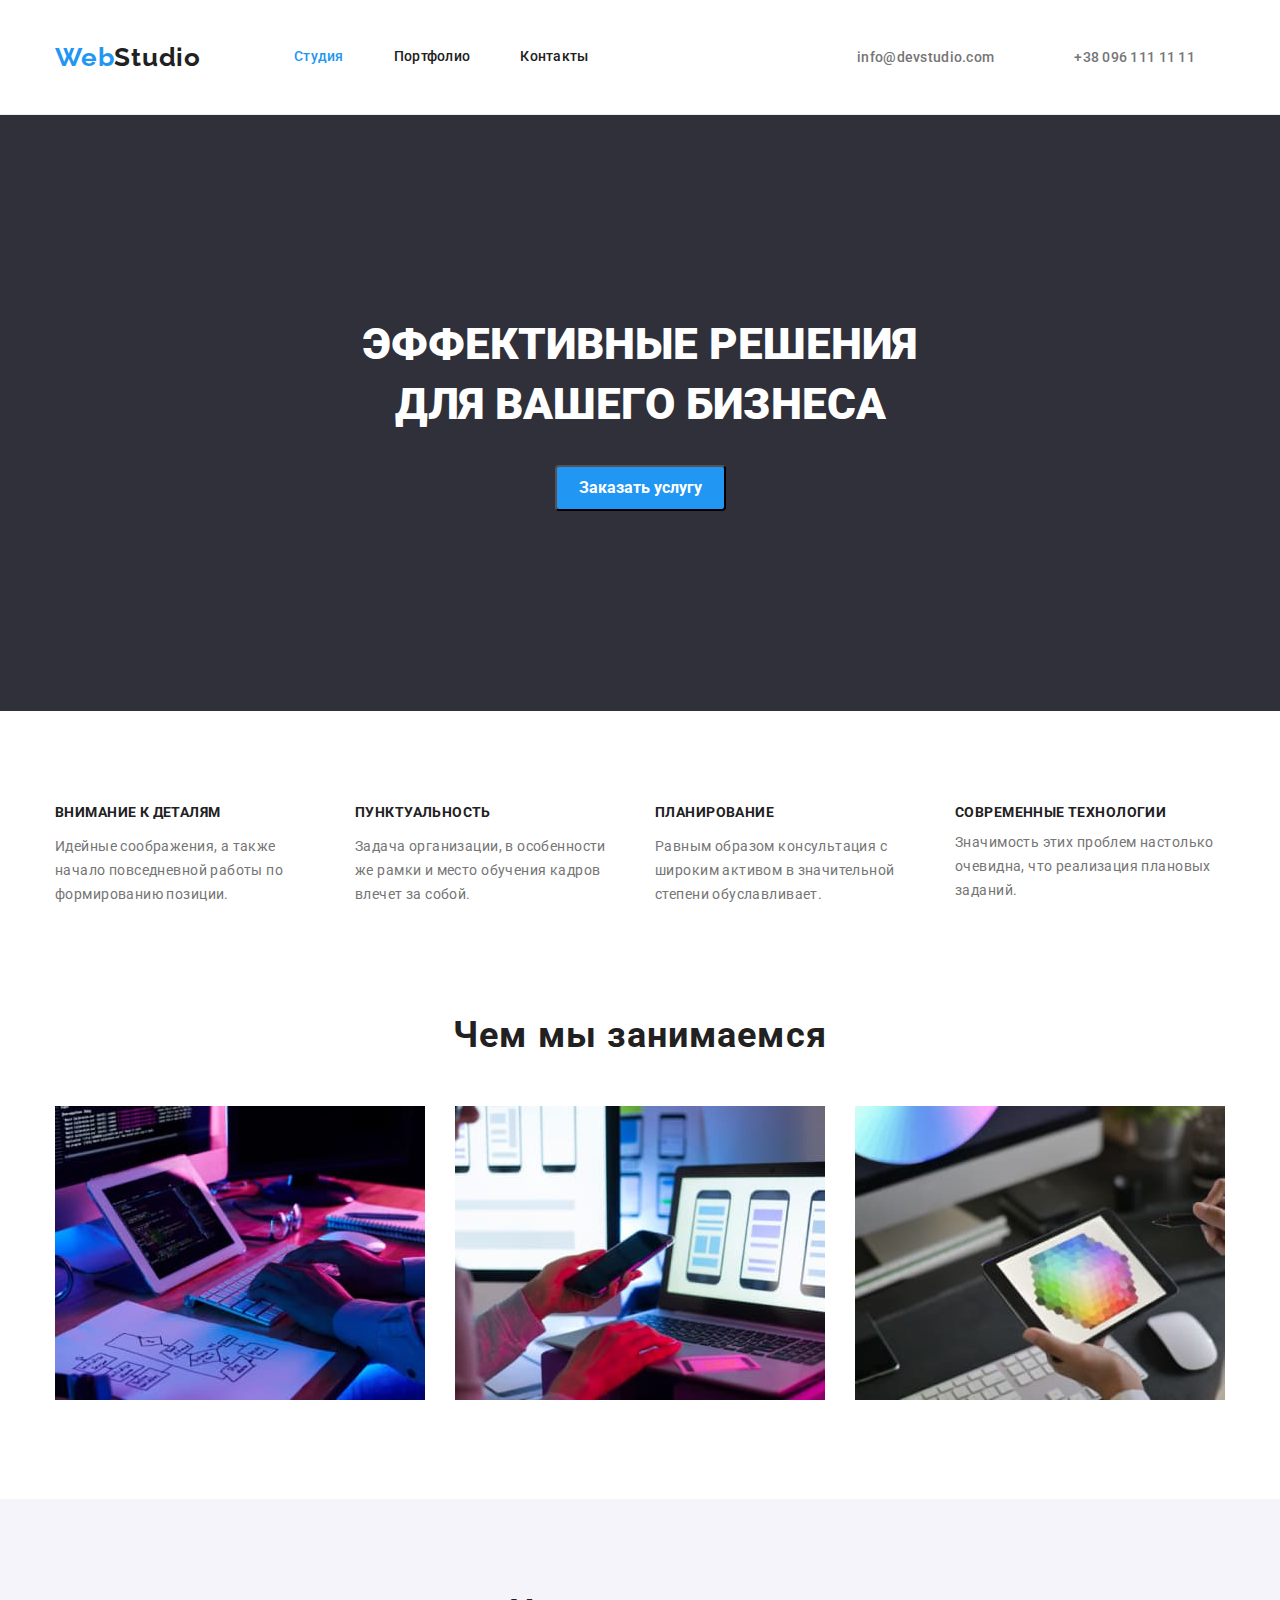
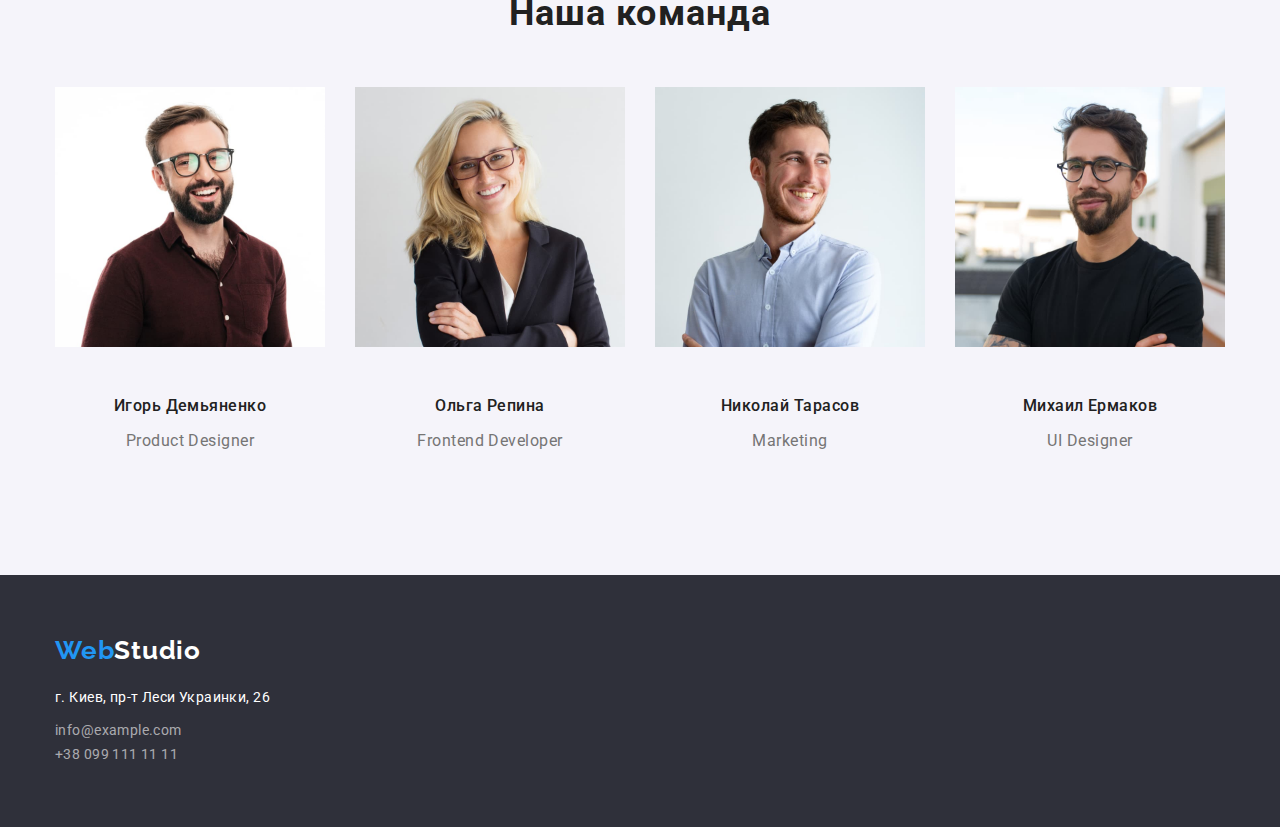
==== commit 4eb137d9: "changes added" ====
--- a/index.html
+++ b/index.html
@@ -120,13 +120,15 @@
 <!-- footer -->
 <footer  class="footer">
     <div class="container">
+        <div class="main-contact"
     <span>
         <a href="" class="logo main" >
            <span class="accent">Web</span><span class="white-color">Studio</span>
         </a>       
     <address class="address">г. Киев, пр-т Леси Украинки, 26</address> 
     <a href="mailto:info@example.com " class="contact-footer">info@example.com</a></br>
-    <a href="tel:+380991111111" class="contact-footer padding">+38 099 111 11 11</a>
+    <a href="tel:+380991111111" class="contact-footer">+38 099 111 11 11</a>
+    </div>
     </div>
 </footer>
 </body>
--- a/css/style.css
+++ b/css/style.css
@@ -68,12 +68,10 @@
 }
 /* page-header */
 .page-header{
-    border: 1px solid #ECECEC;
-
-}
-.top{
-    margin-bottom: 94px;
-}
+    border-bottom: 1px solid #ECECEC;
+
+}
+
 /* container */
 
  .no-padding {
@@ -100,7 +98,9 @@
     letter-spacing: 0.02em;
 
     padding: 0;
-    
+
+    margin-top: 0;
+    margin-bottom: 0;    
 }
  
 .site-nav .item:not(:last-child) {
@@ -149,6 +149,7 @@
 .hero{
     background-color: #2F303A;
     padding: 200px 0;
+    
 
 }
 .hero-title{
@@ -243,7 +244,7 @@
     display: flex;
 
     padding: 0;
-    /* justify-content: space-between; */
+   
 
 }
 
@@ -264,6 +265,7 @@
     margin-left: auto;
     margin-right: auto;
     padding-bottom: 94px;
+    padding-top: 94px;
 
 }
 .team-name{
@@ -305,37 +307,35 @@
    text-align: center;
    letter-spacing: 0.03em;
 
-   
-   
+
 }
 .team-text{
     font-size: 16px;
     line-height: 1.18;
     text-align: center;
     letter-spacing: 0.03em;
-
-   
+    margin-top: 0;
+    margin-bottom: 0;
     
 }
 .portfolio-card{
     margin-top: 0;
     margin-bottom: 0;
-    text-align: center;
+    
     background-color:  #FFFFFF;
-    text-align: center;
-
-   
-    padding-top: 20px;
-    padding-right:24px ;
-    padding-left: 24px;
+   
+    padding: 20px 24px 20px 24px;
     
 }
 .text{
     padding-top: 30px;
     padding-bottom: 30px;
 }
-}
-]
+/* main-section portfolio */
+.main-section{
+    padding-top: 100px;
+    padding-bottom: 94px;
+}
 /* name hidden */
 .name{
     margin-top: 0;
@@ -351,7 +351,7 @@
    /* box-shadow: 0px 4px 4px rgba(0, 0, 0, 0.15); */
 
    border-radius: 4px;
-   padding: 6px 32px 6px 32px;
+   padding: 6px 22px 6px 22px;
 
    display: block;
    text-align: center;
@@ -366,6 +366,7 @@
     
     margin-top: 0;
     margin-bottom: 56px;
+    padding: 0;
 
     display: flex;
     justify-content: center;
@@ -411,7 +412,7 @@
 
     margin-top: 0;
     margin-bottom: 0;
-    padding: 0 0 94px 0;
+    padding: 0;
     
     display: flex;
     flex-wrap: wrap;
@@ -435,9 +436,7 @@
     margin-bottom: 4px;
     margin-top: 0;
 
-    /* padding-top: 20px;
-    padding-right:24px ;
-    padding-left: 24px; */
+
 }
 .gallery-text {
     color: var(--primary-text-color);
@@ -448,9 +447,9 @@
     margin-top: 0;
     margin-bottom: 0;
 
-    padding-bottom: 20px;
+    /* padding-bottom: 20px;
     padding-right:24px ;
-    padding-left: 24px;
+    padding-left: 24px; */
 }
 .gallery-main{
 
@@ -490,7 +489,7 @@
 
     margin-bottom: 9px;
     margin-top: 0;
-    padding-left: 215px;
+    
    
 }
 .contact-footer{
@@ -503,18 +502,19 @@
     margin-top: 0;
     margin-bottom: 0;
     text-align: center;
-    padding-left: 215px;
+    
 }
 .main{
     display: inline-block;
     text-align: center;
+   
+   
+
+    margin-top: 0;
+    margin-bottom: 20px;
+}
+/* main-contact */
+.main-contact{
     padding-top: 60px;
-    padding-left: 215px;
-
-    margin-top: 0;
-    margin-bottom: 20px;
-}
-.padding{
-    display: inline-block;
     padding-bottom: 60px;
 }
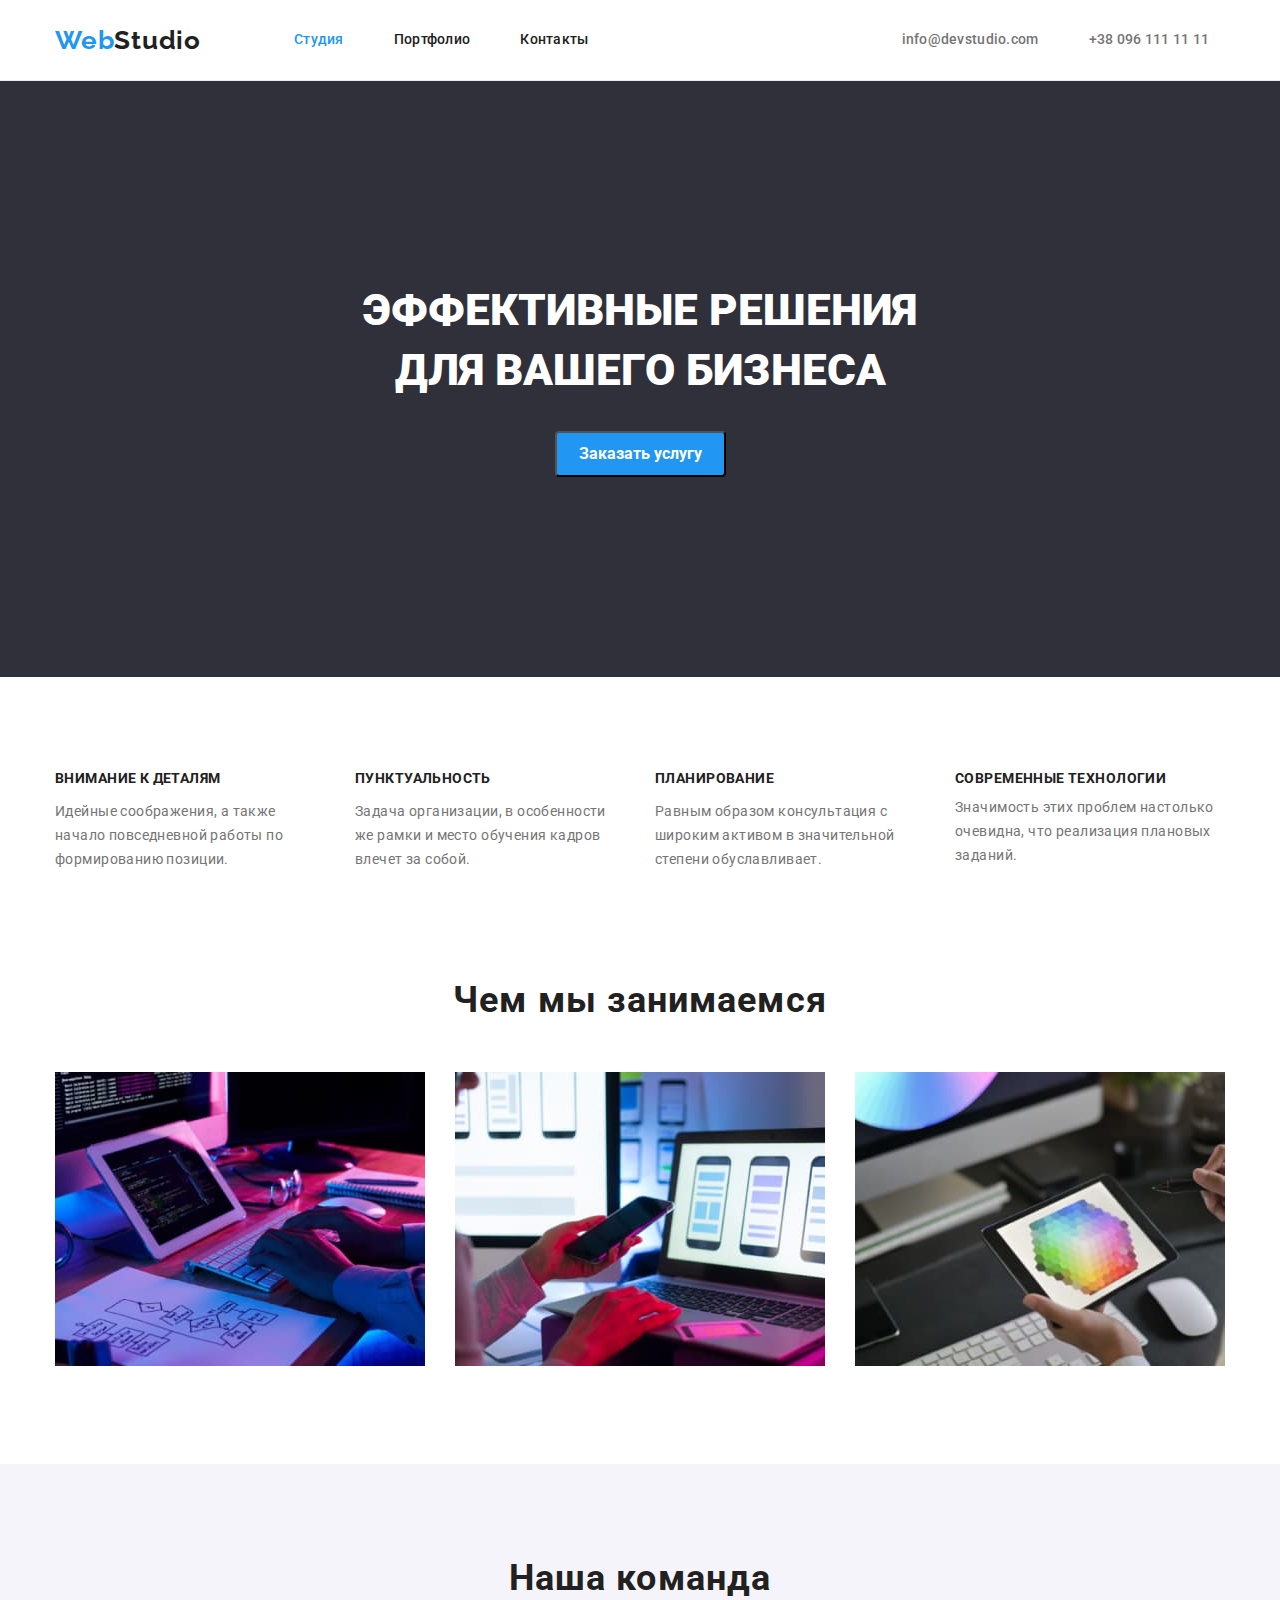
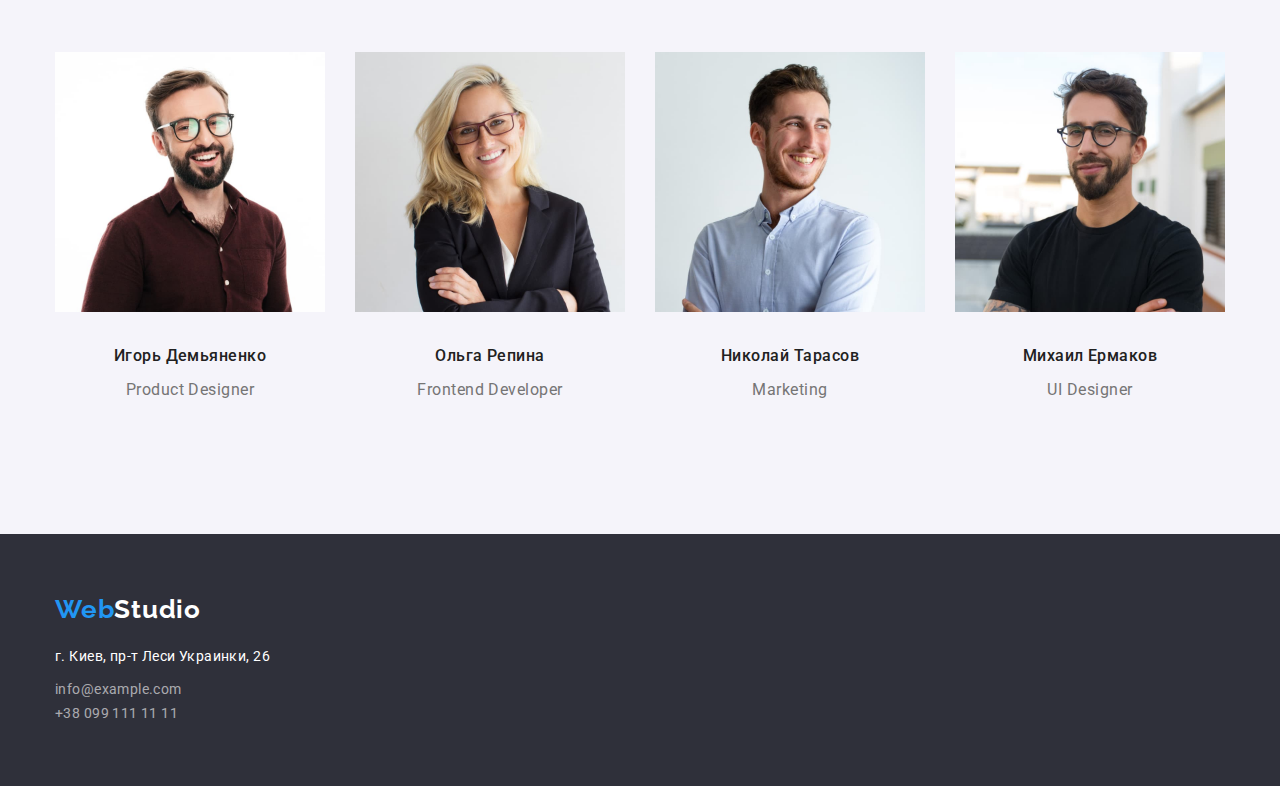
==== commit 09d45e9d: "changes added" ====
--- a/index.html
+++ b/index.html
@@ -19,14 +19,21 @@
     </a>   
 </span>    
     <ul class="site-nav list">
-        <li class="item"><a href="./index.html" class="link current">Студия</a></li>
-        <li class="item"><a href="./portfolio.html" class="link">Портфолио</a></li>
-        <li class="item"><a href="" class="link">Контакты</a></li>
+        <li class="item">
+            <a href="./index.html" class="link current">Студия</a></li>
+        <li class="item">
+            <a href="./portfolio.html" class="link">Портфолио</a></li>
+        <li class="item">
+            <a href="" class="link">Контакты</a></li>
     </ul>
 </nav>
     <ul class="contact list">
-        <li class="item"><a href="mailto:info@devstudio.com" >info@devstudio.com</a></li>
-        <li class="item"><a href="tel:+380961111111">+38 096 111 11 11</a></li>
+        <li class="contact-nav">
+            <a href="mailto:info@devstudio.com" class="contact-item" >info@devstudio.com</a>
+        </li>
+        <li class="contact-nav">
+            <a href="tel:+380961111111" class="contact-item">+38 096 111 11 11</a>
+        </li>
     </ul>
         </div>
 </header>  
@@ -120,7 +127,6 @@
 <!-- footer -->
 <footer  class="footer">
     <div class="container">
-        <div class="main-contact"
     <span>
         <a href="" class="logo main" >
            <span class="accent">Web</span><span class="white-color">Studio</span>
@@ -129,7 +135,6 @@
     <a href="mailto:info@example.com " class="contact-footer">info@example.com</a></br>
     <a href="tel:+380991111111" class="contact-footer">+38 099 111 11 11</a>
     </div>
-    </div>
 </footer>
 </body>
 
--- a/css/style.css
+++ b/css/style.css
@@ -60,13 +60,13 @@
 .title-color{
     color: var(--title-color);
 }
-.page.header {
-    display: flex;
-}
+
+/* page-header */
+
 .container.header {
-display: flex;
-}
-/* page-header */
+    display: flex; 
+    }
+
 .page-header{
     border-bottom: 1px solid #ECECEC;
 
@@ -112,11 +112,17 @@
     padding-top: 32px;
     padding-bottom: 32px;
 
+    margin-right: 30px;
+
     color: var(--title-color) ;
     text-decoration: none;
 
    
 }
+.site-nav .link:last-child{
+    margin-right: 0;
+}
+
 .site-nav .link:hover,
  .site-nav .link:focus{
     color:var(--accent-color) ;
@@ -124,6 +130,8 @@
 .site-nav .link.current{
     color: var(--accent-color);
 }
+
+/* contact */
 .contact a{
     color:var(--primary-text-color);
     font-weight: 500;
@@ -138,13 +146,22 @@
 }
 .contact {
     display: flex;
-    margin-left: auto;
-    padding-top: 32px;
-    padding-bottom: 32px;
-}
-.contact .item + .item{
-    margin-left: 50px;
-}
+    margin: 0;
+    padding: 0;
+    
+}
+
+ .contact .contact-nav:not(:last-child){
+     margin-right: 50px;
+     margin-left: 313px;
+ }
+ .contact .contact-item{
+     padding-top: 32px;
+     padding-bottom: 32px;
+
+     display: block;
+ }
+
 /* hero block */
 .hero{
     background-color: #2F303A;
@@ -256,7 +273,7 @@
 
  .item:last-child{
 
-    margin-right:30px ;
+    margin-right:0; ;
 } 
 
 /* team */
@@ -306,7 +323,7 @@
    line-height: 1.18;
    text-align: center;
    letter-spacing: 0.03em;
-
+   margin-top: 0;
 
 }
 .team-text{
@@ -315,7 +332,7 @@
     text-align: center;
     letter-spacing: 0.03em;
     margin-top: 0;
-    margin-bottom: 0;
+    margin-bottom: 10px;
     
 }
 .portfolio-card{
@@ -389,7 +406,7 @@
     border: 1px solid #ECECEC;
 
 }
-}
+
 .button-list{
     list-style-type: none;
 }
@@ -475,6 +492,10 @@
     margin-bottom: 0;
 
     display: flex;
+    padding-bottom: 60px;
+    padding-top: 60px;
+
+    
 }
 
 .white-color{
@@ -513,8 +534,4 @@
     margin-top: 0;
     margin-bottom: 20px;
 }
-/* main-contact */
-.main-contact{
-    padding-top: 60px;
-    padding-bottom: 60px;
-}
+
